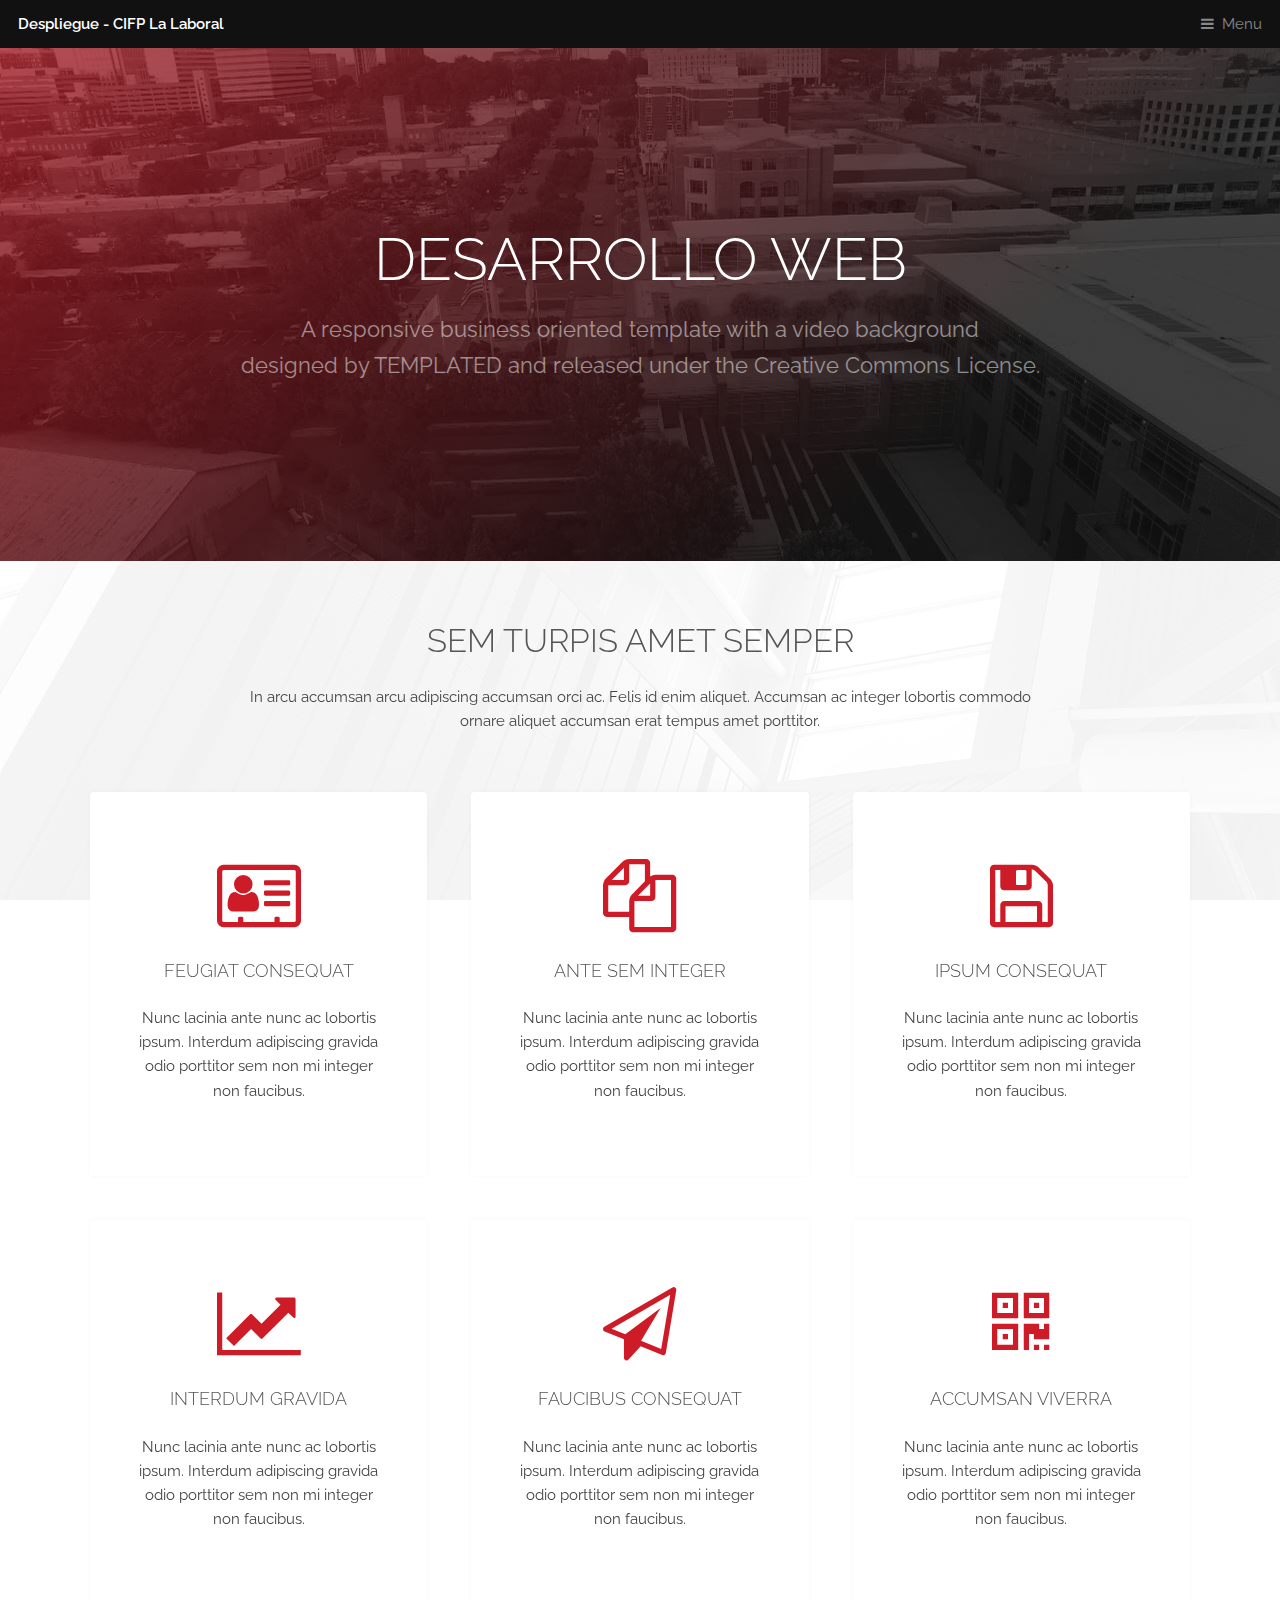
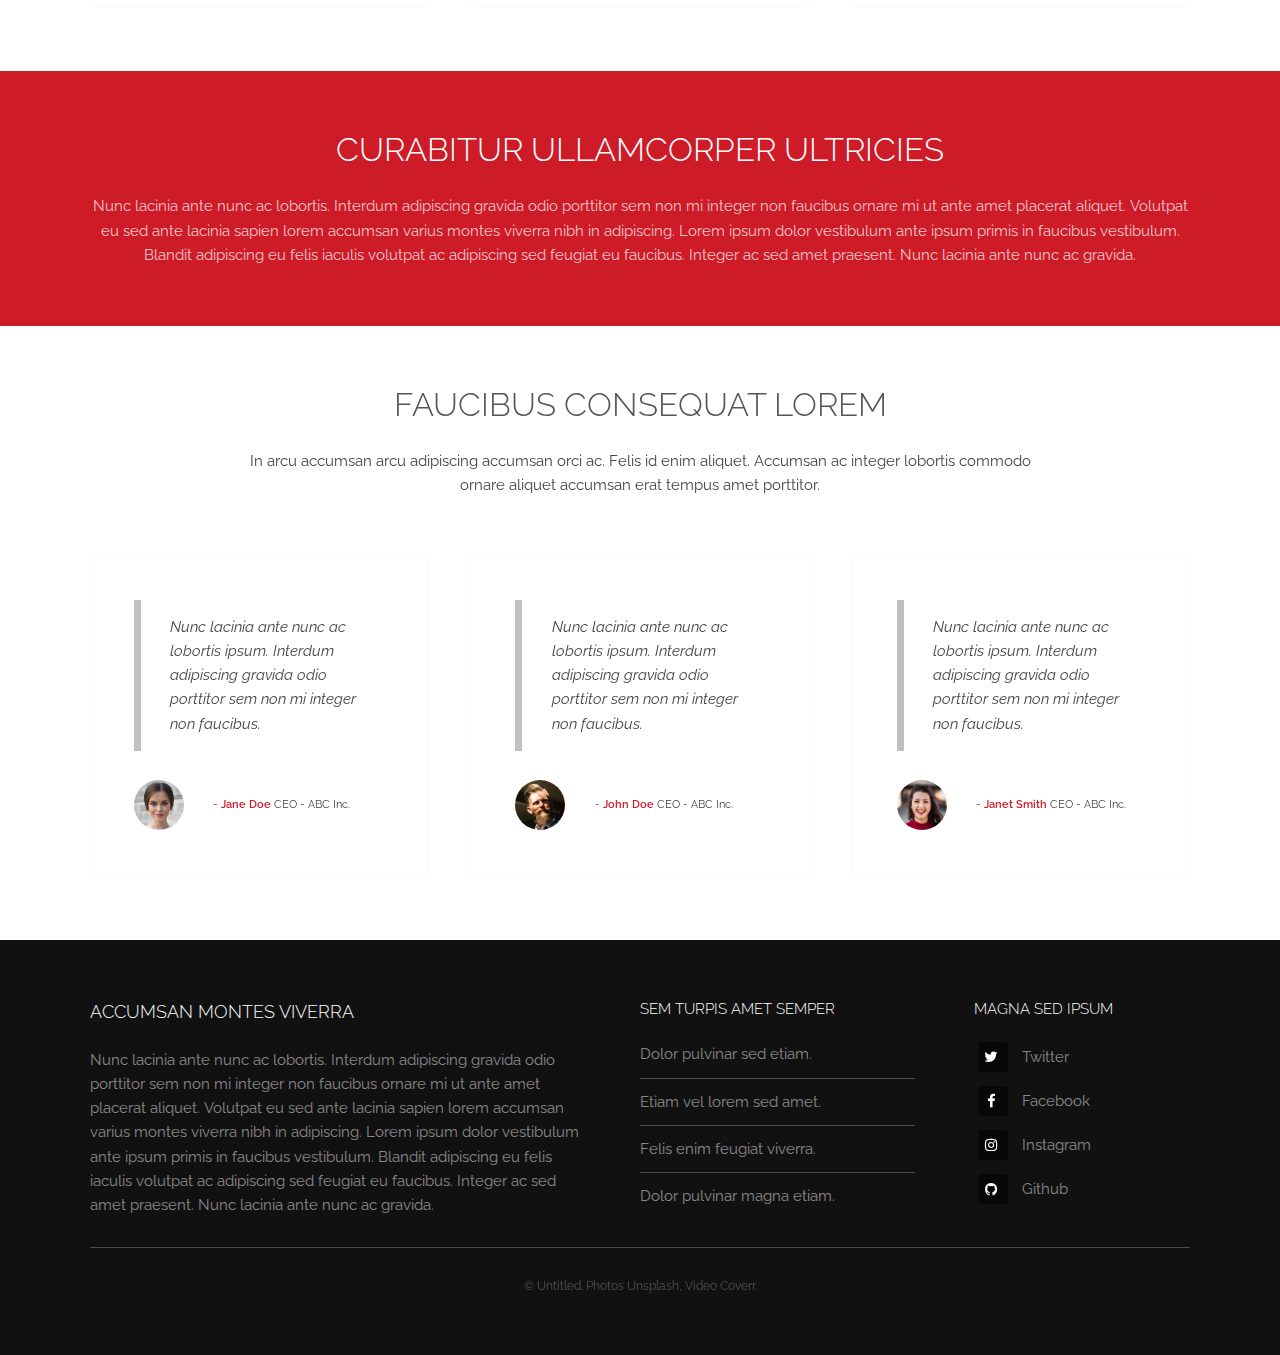
==== index.html @ 720bcf3c "Creacion del proyecto" ====
<!DOCTYPE HTML>
<!--
	Despliegue - CIFP La Laboral by TEMPLATED
	templated.co @templatedco
	Released for free under the Creative Commons Attribution 3.0 license (templated.co/license)
-->
<html>
<head>
	<title>Despliegue - CIFP La Laboral by TEMPLATED</title>
	<meta charset="utf-8" />
	<meta name="viewport" content="width=device-width, initial-scale=1, user-scalable=no" />
	<meta name="description" content="" />
	<meta name="keywords" content="" />
	<link rel="stylesheet" href="assets/css/main.css" />
</head>

<body class="is-preload">

	<!-- Header -->
	<header id="header">
		<a class="logo" href="index.html">Despliegue - CIFP La Laboral</a>
		<nav>
			<a href="#menu">Menu</a>
		</nav>
	</header>

	<!-- Nav -->
	<nav id="menu">
		<ul class="links">
			<li><a href="index.html">Home</a></li>
			<li><a href="elements.html">Elements</a></li>
			<li><a href="generic.html">Ejemplo</a></li>
		</ul>
	</nav>

	<!-- Banner -->
	<section id="banner">
		<div class="inner">
			<h1>DESARROLLO WEB</h1>
			<p>A responsive business oriented template with a video background<br />
					designed by <a href="https://templated.co/">TEMPLATED</a> and released under the Creative Commons License.</p>
		</div>
		<video autoplay loop muted playsinline src="images/banner.mp4"></video>
	</section>

	<!-- Highlights -->
	<section class="wrapper">
		<div class="inner">
			<header class="special">
				<h2>Sem turpis amet semper</h2>
				<p>In arcu accumsan arcu adipiscing accumsan orci ac. Felis id enim aliquet. Accumsan ac integer lobortis commodo ornare aliquet accumsan erat tempus amet porttitor.</p>
			</header>
			<div class="highlights">
				<section>
					<div class="content">
						<header>
							<a href="#" class="icon fa-vcard-o"><span class="label">Icon</span></a>
							<h3>Feugiat consequat</h3>
						</header>
						<p>Nunc lacinia ante nunc ac lobortis ipsum. Interdum adipiscing gravida odio porttitor sem non mi integer non faucibus.</p>
					</div>
				</section>
				<section>
					<div class="content">
						<header>
							<a href="#" class="icon fa-files-o"><span class="label">Icon</span></a>
							<h3>Ante sem integer</h3>
						</header>
						<p>Nunc lacinia ante nunc ac lobortis ipsum. Interdum adipiscing gravida odio porttitor sem non mi integer non faucibus.</p>
					</div>
				</section>
				<section>
					<div class="content">
						<header>
							<a href="#" class="icon fa-floppy-o"><span class="label">Icon</span></a>
							<h3>Ipsum consequat</h3>
						</header>
						<p>Nunc lacinia ante nunc ac lobortis ipsum. Interdum adipiscing gravida odio porttitor sem non mi integer non faucibus.</p>
					</div>
				</section>
				<section>
					<div class="content">
						<header>
							<a href="#" class="icon fa-line-chart"><span class="label">Icon</span></a>
							<h3>Interdum gravida</h3>
						</header>
						<p>Nunc lacinia ante nunc ac lobortis ipsum. Interdum adipiscing gravida odio porttitor sem non mi integer non faucibus.</p>
					</div>
				</section>
				<section>
					<div class="content">
						<header>
							<a href="#" class="icon fa-paper-plane-o"><span class="label">Icon</span></a>
							<h3>Faucibus consequat</h3>
						</header>
						<p>Nunc lacinia ante nunc ac lobortis ipsum. Interdum adipiscing gravida odio porttitor sem non mi integer non faucibus.</p>
					</div>
				</section>
				<section>
					<div class="content">
						<header>
							<a href="#" class="icon fa-qrcode"><span class="label">Icon</span></a>
							<h3>Accumsan viverra</h3>
						</header>
						<p>Nunc lacinia ante nunc ac lobortis ipsum. Interdum adipiscing gravida odio porttitor sem non mi integer non faucibus.</p>
					</div>
				</section>
			</div>
		</div>
	</section>

	<!-- CTA -->
	<section id="cta" class="wrapper">
		<div class="inner">
			<h2>Curabitur ullamcorper ultricies</h2>
			<p>Nunc lacinia ante nunc ac lobortis. Interdum adipiscing gravida odio porttitor sem non mi integer non faucibus ornare mi ut ante amet placerat aliquet. Volutpat eu sed ante lacinia sapien lorem accumsan varius montes viverra nibh in adipiscing. Lorem ipsum dolor vestibulum ante ipsum primis in faucibus vestibulum. Blandit adipiscing eu felis iaculis volutpat ac adipiscing sed feugiat eu faucibus. Integer ac sed amet praesent. Nunc lacinia ante nunc ac gravida.</p>
		</div>
	</section>

	<!-- Testimonials -->
	<section class="wrapper">
		<div class="inner">
			<header class="special">
				<h2>Faucibus consequat lorem</h2>
				<p>In arcu accumsan arcu adipiscing accumsan orci ac. Felis id enim aliquet. Accumsan ac integer lobortis commodo ornare aliquet accumsan erat tempus amet porttitor.</p>
			</header>
			<div class="testimonials">
				<section>
					<div class="content">
						<blockquote>
							<p>Nunc lacinia ante nunc ac lobortis ipsum. Interdum adipiscing gravida odio porttitor sem non mi integer non faucibus.</p>
						</blockquote>
						<div class="author">
							<div class="image">
								<img src="images/pic01.jpg" alt="" />
									</div>
								<p class="credit">- <strong>Jane Doe</strong> <span>CEO - ABC Inc.</span></p>
							</div>
						</div>
				</section>
				<section>
					<div class="content">
						<blockquote>
							<p>Nunc lacinia ante nunc ac lobortis ipsum. Interdum adipiscing gravida odio porttitor sem non mi integer non faucibus.</p>
						</blockquote>
						<div class="author">
							<div class="image">
								<img src="images/pic03.jpg" alt="" />
									</div>
								<p class="credit">- <strong>John Doe</strong> <span>CEO - ABC Inc.</span></p>
							</div>
						</div>
				</section>
				<section>
					<div class="content">
						<blockquote>
							<p>Nunc lacinia ante nunc ac lobortis ipsum. Interdum adipiscing gravida odio porttitor sem non mi integer non faucibus.</p>
						</blockquote>
						<div class="author">
							<div class="image">
								<img src="images/pic02.jpg" alt="" />
									</div>
								<p class="credit">- <strong>Janet Smith</strong> <span>CEO - ABC Inc.</span></p>
							</div>
						</div>
				</section>
			</div>
		</div>
	</section>

	<!-- Footer -->
	<footer id="footer">
				<div class="inner">
					<div class="content">
						<section>
							<h3>Accumsan montes viverra</h3>
							<p>Nunc lacinia ante nunc ac lobortis. Interdum adipiscing gravida odio porttitor sem non mi integer non faucibus ornare mi ut ante amet placerat aliquet. Volutpat eu sed ante lacinia sapien lorem accumsan varius montes viverra nibh in adipiscing. Lorem ipsum dolor vestibulum ante ipsum primis in faucibus vestibulum. Blandit adipiscing eu felis iaculis volutpat ac adipiscing sed feugiat eu faucibus. Integer ac sed amet praesent. Nunc lacinia ante nunc ac gravida.</p>
						</section>
						<section>
							<h4>Sem turpis amet semper</h4>
							<ul class="alt">
								<li><a href="#">Dolor pulvinar sed etiam.</a></li>
								<li><a href="#">Etiam vel lorem sed amet.</a></li>
								<li><a href="#">Felis enim feugiat viverra.</a></li>
								<li><a href="#">Dolor pulvinar magna etiam.</a></li>
							</ul>
						</section>
						<section>
							<h4>Magna sed ipsum</h4>
							<ul class="plain">
								<li><a href="#"><i class="icon fa-twitter">&nbsp;</i>Twitter</a></li>
								<li><a href="#"><i class="icon fa-facebook">&nbsp;</i>Facebook</a></li>
								<li><a href="#"><i class="icon fa-instagram">&nbsp;</i>Instagram</a></li>
								<li><a href="#"><i class="icon fa-github">&nbsp;</i>Github</a></li>
							</ul>
						</section>
					</div>
					<div class="copyright">
						&copy; Untitled. Photos <a href="https://unsplash.co">Unsplash</a>, Video <a href="https://coverr.co">Coverr</a>.
					</div>
				</div>
			</footer>

	<!-- Scripts -->
	<script src="assets/js/jquery.min.js"></script>
	<script src="assets/js/browser.min.js"></script>
	<script src="assets/js/breakpoints.min.js"></script>
	<script src="assets/js/util.js"></script>
	<script src="assets/js/main.js"></script>

</body>
</html>
---- assets/css/main.css ----
@import url(font-awesome.min.css);
@import url("https://fonts.googleapis.com/css?family=Raleway:200,300,400,500,600");
/*
	Industrious by TEMPLATED
	templated.co @templatedco
	Released for free under the Creative Commons Attribution 3.0 license (templated.co/license)
*/
/* Basic */
@-ms-viewport {
  width: device-width; }
body {
  -ms-overflow-style: scrollbar; }

@media screen and (max-width: 480px) {
  html, body {
    min-width: 320px; } }
html {
  box-sizing: border-box; }

*, *:before, *:after {
  box-sizing: inherit; }

body {
  background: #ffffff; }
  body.is-preload *, body.is-preload *:before, body.is-preload *:after {
    -moz-animation: none !important;
    -webkit-animation: none !important;
    -ms-animation: none !important;
    animation: none !important;
    -moz-transition: none !important;
    -webkit-transition: none !important;
    -ms-transition: none !important;
    transition: none !important; }

html, body, div, span, applet, object,
iframe, h1, h2, h3, h4, h5, h6, p, blockquote,
pre, a, abbr, acronym, address, big, cite,
code, del, dfn, em, img, ins, kbd, q, s, samp,
small, strike, strong, sub, sup, tt, var, b,
u, i, center, dl, dt, dd, ol, ul, li, fieldset,
form, label, legend, table, caption, tbody,
tfoot, thead, tr, th, td, article, aside,
canvas, details, embed, figure, figcaption,
footer, header, hgroup, menu, nav, output, ruby,
section, summary, time, mark, audio, video {
  margin: 0;
  padding: 0;
  border: 0;
  font-size: 100%;
  font: inherit;
  vertical-align: baseline; }

article, aside, details, figcaption, figure,
footer, header, hgroup, menu, nav, section {
  display: block; }

body {
  line-height: 1; }

ol, ul {
  list-style: none; }

blockquote, q {
  quotes: none; }
  blockquote:before, blockquote:after, q:before, q:after {
    content: '';
    content: none; }

table {
  border-collapse: collapse;
  border-spacing: 0; }

body {
  -webkit-text-size-adjust: none; }

mark {
  background-color: transparent;
  color: inherit; }

input::-moz-focus-inner {
  border: 0;
  padding: 0; }

input, select, textarea {
  -moz-appearance: none;
  -webkit-appearance: none;
  -ms-appearance: none;
  appearance: none; }

/* Typography */
html {
  font-size: 13pt; }
  @media screen and (max-width: 1680px) {
    html {
      font-size: 11pt; } }
  @media screen and (max-width: 980px) {
    html {
      font-size: 12pt; } }
  @media screen and (max-width: 480px) {
    html {
      font-size: 11pt; } }

body {
  background-color: #ffffff;
  color: #444444; }

body, input, select, textarea {
  font-family: "Raleway", Arial, Helvetica, sans-serif;
  font-weight: 400;
  font-size: 1rem;
  line-height: 1.65; }

a {
  -moz-transition: color 0.2s ease-in-out;
  -webkit-transition: color 0.2s ease-in-out;
  -ms-transition: color 0.2s ease-in-out;
  transition: color 0.2s ease-in-out;
  text-decoration: underline; }
  a:hover {
    text-decoration: none; }

strong, b {
  font-weight: 600; }

em, i {
  font-style: italic; }

p {
  margin: 0 0 2rem 0; }

header.special {
  text-align: center;
  margin-bottom: 4rem; }
  header.special p {
    max-width: 75%;
    margin-left: auto;
    margin-right: auto; }

h1, h2, h3, h4, h5, h6 {
  font-weight: 300;
  line-height: 1.5;
  text-transform: uppercase;
  margin: 0 0 1.5rem 0; }
  h1 a, h2 a, h3 a, h4 a, h5 a, h6 a {
    color: inherit;
    text-decoration: none; }

h1 {
  font-size: 3rem;
  line-height: 1.2; }

h2 {
  font-size: 2.25rem;
  line-height: 1.3; }

h3 {
  font-size: 1.25rem; }

h4 {
  font-size: 1rem; }

h5 {
  font-size: 0.9rem; }

h6 {
  font-size: 0.7rem; }

@media screen and (max-width: 736px) {
  h1 {
    font-size: 2.75rem;
    line-height: 1.3; }

  h2 {
    font-size: 1.75rem;
    line-height: 1.5; }

  h3 {
    font-size: 1.25rem; } }
sub {
  font-size: 0.8rem;
  position: relative;
  top: 0.5rem; }

sup {
  font-size: 0.8rem;
  position: relative;
  top: -0.5rem; }

blockquote {
  border-left: solid 0.5rem;
  font-style: italic;
  margin: 0 0 2rem 0;
  padding: 1rem 0 1rem 2rem; }

code {
  border-radius: 4px;
  border: solid 1px;
  font-family: "Courier New", monospace;
  font-size: 0.9rem;
  margin: 0 0.25rem;
  padding: 0.25rem 0.65rem; }

pre {
  -webkit-overflow-scrolling: touch;
  font-family: "Courier New", monospace;
  font-size: 0.9rem;
  margin: 0 0 2rem 0; }
  pre code {
    display: block;
    line-height: 1.75;
    padding: 1rem 1.5rem;
    overflow-x: auto; }

hr {
  border: 0;
  border-bottom: solid 1px;
  margin: 2rem 0; }
  hr.major {
    margin: 4rem 0; }

input, select, textarea {
  color: #555555; }

a {
  color: #ce1b28; }

strong, b {
  color: #555555; }

h1, h2, h3, h4, h5, h6 {
  color: #555555; }

blockquote {
  border-left-color: rgba(0, 0, 0, 0.25); }

code {
  background: rgba(0, 0, 0, 0.075);
  border-color: rgba(0, 0, 0, 0.25); }

hr {
  border-bottom-color: rgba(0, 0, 0, 0.25); }

/* Inner */
.inner {
  margin: 0 auto;
  width: 75rem;
  max-width: calc(100% - 6rem); }
  @media screen and (max-width: 480px) {
    .inner {
      max-width: calc(100% - 3rem); } }

/* Button */
input[type="submit"],
input[type="reset"],
input[type="button"],
button,
.button {
  -moz-appearance: none;
  -webkit-appearance: none;
  -ms-appearance: none;
  appearance: none;
  -moz-transition: background-color 0.2s ease-in-out, box-shadow 0.2s ease-in-out, color 0.2s ease-in-out;
  -webkit-transition: background-color 0.2s ease-in-out, box-shadow 0.2s ease-in-out, color 0.2s ease-in-out;
  -ms-transition: background-color 0.2s ease-in-out, box-shadow 0.2s ease-in-out, color 0.2s ease-in-out;
  transition: background-color 0.2s ease-in-out, box-shadow 0.2s ease-in-out, color 0.2s ease-in-out;
  border: 0;
  border-radius: 4px;
  cursor: pointer;
  display: inline-block;
  font-weight: 600;
  height: 3.25rem;
  line-height: 3.25rem;
  padding: 0 1.75rem;
  text-align: center;
  text-decoration: none;
  white-space: nowrap; }
  input[type="submit"].small,
  input[type="reset"].small,
  input[type="button"].small,
  button.small,
  .button.small {
    font-size: 0.8rem;
    height: 2.4375rem;
    line-height: 2.4375rem;
    padding: 0 1.25rem; }
  input[type="submit"].large,
  input[type="reset"].large,
  input[type="button"].large,
  button.large,
  .button.large {
    font-size: 1.35rem;
    height: 4.0625rem;
    line-height: 4.0625rem;
    padding: 0 2rem; }
  input[type="submit"].wide,
  input[type="reset"].wide,
  input[type="button"].wide,
  button.wide,
  .button.wide {
    min-width: 13rem; }
  input[type="submit"].icon:before,
  input[type="reset"].icon:before,
  input[type="button"].icon:before,
  button.icon:before,
  .button.icon:before {
    margin-right: 0.5rem; }
  input[type="submit"].fit,
  input[type="reset"].fit,
  input[type="button"].fit,
  button.fit,
  .button.fit {
    width: 100%; }
  input[type="submit"].disabled, input[type="submit"]:disabled,
  input[type="reset"].disabled,
  input[type="reset"]:disabled,
  input[type="button"].disabled,
  input[type="button"]:disabled,
  button.disabled,
  button:disabled,
  .button.disabled,
  .button:disabled {
    pointer-events: none;
    opacity: 0.25; }

input[type="submit"],
input[type="reset"],
input[type="button"],
button,
.button {
  background-color: transparent;
  box-shadow: inset 0 0 0 1px #555555;
  color: #555555 !important; }
  input[type="submit"]:hover,
  input[type="reset"]:hover,
  input[type="button"]:hover,
  button:hover,
  .button:hover {
    box-shadow: inset 0 0 0 1px #ce1b28;
    color: #ce1b28 !important; }
    input[type="submit"]:hover:active,
    input[type="reset"]:hover:active,
    input[type="button"]:hover:active,
    button:hover:active,
    .button:hover:active {
      background-color: rgba(206, 27, 40, 0.25); }
  input[type="submit"].primary,
  input[type="reset"].primary,
  input[type="button"].primary,
  button.primary,
  .button.primary {
    box-shadow: none;
    background-color: #ce1b28;
    color: #ffffff !important; }
    input[type="submit"].primary:hover,
    input[type="reset"].primary:hover,
    input[type="button"].primary:hover,
    button.primary:hover,
    .button.primary:hover {
      background-color: #e2212f;
      box-shadow: none; }
      input[type="submit"].primary:hover:active,
      input[type="reset"].primary:hover:active,
      input[type="button"].primary:hover:active,
      button.primary:hover:active,
      .button.primary:hover:active {
        background-color: #b71824; }

/* Form */
form {
  margin: 0 0 2rem 0; }

input[type="text"],
input[type="password"],
input[type="email"],
input[type="tel"],
input[type="search"],
input[type="url"],
select,
textarea {
  -moz-appearance: none;
  -webkit-appearance: none;
  -ms-appearance: none;
  appearance: none;
  border-radius: 4px;
  border: none;
  border: solid 1px;
  color: inherit;
  display: block;
  outline: 0;
  padding: 0 1rem;
  text-decoration: none;
  width: 100%; }
  input[type="text"]:invalid,
  input[type="password"]:invalid,
  input[type="email"]:invalid,
  input[type="tel"]:invalid,
  input[type="search"]:invalid,
  input[type="url"]:invalid,
  select:invalid,
  textarea:invalid {
    box-shadow: none; }

label {
  display: block;
  font-size: 1rem;
  font-weight: 600;
  margin: 0 0 1rem 0; }

input[type="text"],
input[type="password"],
input[type="email"],
input[type="tel"],
input[type="search"],
input[type="url"] {
  height: 3.25rem; }

select {
  background-size: 1.25rem;
  background-repeat: no-repeat;
  background-position: calc(100% - 1rem) center;
  height: 3.25rem;
  padding-right: 3.25rem;
  text-overflow: ellipsis; }
  select:focus::-ms-value {
    background-color: transparent; }
  select::-ms-expand {
    display: none; }

textarea {
  padding: 0.75rem 1rem; }

input[type="checkbox"],
input[type="radio"] {
  -moz-appearance: none;
  -webkit-appearance: none;
  -ms-appearance: none;
  appearance: none;
  display: block;
  float: left;
  margin-right: -2rem;
  opacity: 0;
  width: 1rem;
  z-index: -1; }
  input[type="checkbox"] + label,
  input[type="radio"] + label {
    text-decoration: none;
    cursor: pointer;
    display: inline-block;
    font-size: 1rem;
    font-weight: 400;
    padding-left: 2.825rem;
    padding-right: 0.875rem;
    position: relative; }
    input[type="checkbox"] + label:before,
    input[type="radio"] + label:before {
      -moz-osx-font-smoothing: grayscale;
      -webkit-font-smoothing: antialiased;
      font-family: FontAwesome;
      font-style: normal;
      font-weight: normal;
      text-transform: none !important; }
    input[type="checkbox"] + label:before,
    input[type="radio"] + label:before {
      border-radius: 4px;
      border: solid 1px;
      content: '';
      display: inline-block;
      height: 1.95rem;
      left: 0;
      line-height: 1.86875rem;
      position: absolute;
      text-align: center;
      top: -0.1625rem;
      width: 1.95rem; }
  input[type="checkbox"]:checked + label:before,
  input[type="radio"]:checked + label:before {
    content: '\f00c'; }

input[type="checkbox"] + label:before {
  border-radius: 4px; }

input[type="radio"] + label:before {
  border-radius: 100%; }

::-webkit-input-placeholder {
  opacity: 1.0; }

:-moz-placeholder {
  opacity: 1.0; }

::-moz-placeholder {
  opacity: 1.0; }

:-ms-input-placeholder {
  opacity: 1.0; }

label {
  color: #555555; }

input[type="text"],
input[type="password"],
input[type="email"],
input[type="tel"],
input[type="search"],
input[type="url"],
select,
textarea {
  background-color: rgba(0, 0, 0, 0.075);
  border-color: rgba(0, 0, 0, 0.25); }
  input[type="text"]:focus,
  input[type="password"]:focus,
  input[type="email"]:focus,
  input[type="tel"]:focus,
  input[type="search"]:focus,
  input[type="url"]:focus,
  select:focus,
  textarea:focus {
    border-color: #ce1b28;
    box-shadow: 0 0 0 1px #ce1b28; }

select {
  background-image: url("data:image/svg+xml;charset=utf8,%3Csvg xmlns='http://www.w3.org/2000/svg' width='40' height='40' preserveAspectRatio='none' viewBox='0 0 40 40'%3E%3Cpath d='M9.4,12.3l10.4,10.4l10.4-10.4c0.2-0.2,0.5-0.4,0.9-0.4c0.3,0,0.6,0.1,0.9,0.4l3.3,3.3c0.2,0.2,0.4,0.5,0.4,0.9 c0,0.4-0.1,0.6-0.4,0.9L20.7,31.9c-0.2,0.2-0.5,0.4-0.9,0.4c-0.3,0-0.6-0.1-0.9-0.4L4.3,17.3c-0.2-0.2-0.4-0.5-0.4-0.9 c0-0.4,0.1-0.6,0.4-0.9l3.3-3.3c0.2-0.2,0.5-0.4,0.9-0.4S9.1,12.1,9.4,12.3z' fill='rgba(0, 0, 0, 0.25)' /%3E%3C/svg%3E"); }
  select option {
    color: #444444;
    background-color: #ffffff; }

input[type="checkbox"] + label,
input[type="radio"] + label {
  color: #444444; }
  input[type="checkbox"] + label:before,
  input[type="radio"] + label:before {
    background: rgba(0, 0, 0, 0.075);
    border-color: rgba(0, 0, 0, 0.25); }
input[type="checkbox"]:checked + label:before,
input[type="radio"]:checked + label:before {
  background-color: #ce1b28;
  border-color: #ce1b28;
  color: #ffffff; }
input[type="checkbox"]:focus + label:before,
input[type="radio"]:focus + label:before {
  border-color: #ce1b28;
  box-shadow: 0 0 0 1px #ce1b28; }

::-webkit-input-placeholder {
  color: #bbbbbb !important; }

:-moz-placeholder {
  color: #bbbbbb !important; }

::-moz-placeholder {
  color: #bbbbbb !important; }

:-ms-input-placeholder {
  color: #bbbbbb !important; }

/* List */
ol {
  list-style: decimal;
  margin: 0 0 2rem 0;
  padding-left: 1.25rem; }
  ol li {
    padding-left: 0.25rem; }

ul {
  list-style: disc;
  margin: 0 0 2rem 0;
  padding-left: 1rem; }
  ul li {
    padding-left: 0.325rem; }
  ul.plain {
    list-style: none;
    padding-left: 0; }
    ul.plain li {
      margin-bottom: 1rem; }
      ul.plain li .icon {
        border-radius: 4px;
        color: #ffffff;
        display: inline-block;
        margin-right: 1rem;
        text-align: center;
        width: 2rem;
        height: 2rem;
        line-height: 2rem;
        background: rgba(0, 0, 0, 0.5); }
  ul.alt {
    list-style: none;
    padding-left: 0; }
    ul.alt li {
      border-top: solid 1px;
      padding: 0.75rem 0; }
      ul.alt li:first-child {
        border-top: 0;
        padding-top: 0; }
      ul.alt li:last-child {
        padding-bottom: 0; }

dl {
  margin: 0 0 2rem 0; }
  dl dt {
    display: block;
    font-weight: 600;
    margin: 0 0 1rem 0; }
  dl dd {
    margin-left: 1.5rem; }

ul.alt li {
  border-top-color: rgba(0, 0, 0, 0.25); }

/* Table */
.table-wrapper {
  -webkit-overflow-scrolling: touch;
  overflow-x: auto; }

table {
  margin: 0 0 2rem 0;
  width: 100%; }
  table tbody tr {
    border: solid 1px;
    border-left: 0;
    border-right: 0; }
  table td {
    padding: 0.75rem 0.75rem; }
  table th {
    font-size: 0.9rem;
    font-weight: 600;
    padding: 0 0.75rem 0.75rem 0.75rem;
    text-align: left; }
  table thead {
    border-bottom: solid 2px; }
  table tfoot {
    border-top: solid 2px; }
  table.alt {
    border-collapse: separate; }
    table.alt tbody tr td {
      border: solid 1px;
      border-left-width: 0;
      border-top-width: 0; }
      table.alt tbody tr td:first-child {
        border-left-width: 1px; }
    table.alt tbody tr:first-child td {
      border-top-width: 1px; }
    table.alt thead {
      border-bottom: 0; }
    table.alt tfoot {
      border-top: 0; }

table tbody tr {
  border-color: rgba(0, 0, 0, 0.25); }
  table tbody tr:nth-child(2n + 1) {
    background-color: rgba(0, 0, 0, 0.075); }
table th {
  color: #555555; }
table thead {
  border-bottom-color: rgba(0, 0, 0, 0.25); }
table tfoot {
  border-top-color: rgba(0, 0, 0, 0.25); }
table.alt tbody tr td {
  border-color: rgba(0, 0, 0, 0.25); }

/* Highlights */
.highlights {
  width: 100%;
  margin: 2.5rem 0;
  display: -moz-flex;
  display: -webkit-flex;
  display: -ms-flex;
  display: flex;
  -moz-flex-wrap: wrap;
  -webkit-flex-wrap: wrap;
  -ms-flex-wrap: wrap;
  flex-wrap: wrap;
  -moz-align-items: -moz-stretch;
  -webkit-align-items: -webkit-stretch;
  -ms-align-items: -ms-stretch;
  align-items: stretch; }
  .highlights > * {
    -moz-flex-shrink: 1;
    -webkit-flex-shrink: 1;
    -ms-flex-shrink: 1;
    flex-shrink: 1;
    -moz-flex-grow: 0;
    -webkit-flex-grow: 0;
    -ms-flex-grow: 0;
    flex-grow: 0; }
  .highlights > * {
    width: 33.3333333333%; }
  .highlights > * {
    padding: 1.5rem;
    width: calc(33.3333333333% + 1rem); }
  .highlights > :nth-child(-n + 3) {
    padding-top: 0; }
  .highlights > :nth-last-child(-n + 3) {
    padding-bottom: 0; }
  .highlights > :nth-child(3n + 1) {
    padding-left: 0; }
  .highlights > :nth-child(3n) {
    padding-right: 0; }
  .highlights > :nth-child(3n + 1),
  .highlights > :nth-child(3n) {
    width: calc(33.3333333333% + -0.5rem); }
  .highlights .content {
    border-radius: 4px;
    height: 100%;
    padding: 3rem;
    text-align: center; }
    .highlights .content .icon {
      font-size: 5rem; }
  .highlights > div > :last-child {
    margin-bottom: 0; }
  @media screen and (max-width: 980px) {
    .highlights > * {
      width: 50%; }
    .highlights > * {
      padding: 1rem;
      width: calc(33.3333333333% + 0.6666666667rem); }
    .highlights > :nth-child(-n + 3) {
      padding-top: 1rem; }
    .highlights > :nth-last-child(-n + 3) {
      padding-bottom: 1rem; }
    .highlights > :nth-child(3n + 1) {
      padding-left: 1rem; }
    .highlights > :nth-child(3n) {
      padding-right: 1rem; }
    .highlights > :nth-child(3n + 1),
    .highlights > :nth-child(3n) {
      padding: 1rem;
      width: calc(50% + 1rem); }
    .highlights > * {
      padding: 1rem;
      width: calc(50% + 1rem); }
    .highlights > :nth-child(-n + 2) {
      padding-top: 0; }
    .highlights > :nth-last-child(-n + 2) {
      padding-bottom: 0; }
    .highlights > :nth-child(2n + 1) {
      padding-left: 0; }
    .highlights > :nth-child(2n) {
      padding-right: 0; }
    .highlights > :nth-child(2n + 1),
    .highlights > :nth-child(2n) {
      width: calc(50% + 0rem); }
    .highlights .content {
      padding: 2rem; } }
  @media screen and (max-width: 736px) {
    .highlights > * {
      width: 100%; }
    .highlights > * {
      padding: 1rem;
      width: calc(33.3333333333% + 0.6666666667rem); }
    .highlights > :nth-child(-n + 3) {
      padding-top: 1rem; }
    .highlights > :nth-last-child(-n + 3) {
      padding-bottom: 1rem; }
    .highlights > :nth-child(3n + 1) {
      padding-left: 1rem; }
    .highlights > :nth-child(3n) {
      padding-right: 1rem; }
    .highlights > :nth-child(3n + 1),
    .highlights > :nth-child(3n) {
      padding: 1rem;
      width: calc(100% + 2rem); }
    .highlights > * {
      padding: 1rem;
      width: calc(50% + 1rem); }
    .highlights > :nth-child(-n + 2) {
      padding-top: 1rem; }
    .highlights > :nth-last-child(-n + 2) {
      padding-bottom: 1rem; }
    .highlights > :nth-child(2n + 1) {
      padding-left: 1rem; }
    .highlights > :nth-child(2n) {
      padding-right: 1rem; }
    .highlights > :nth-child(2n + 1),
    .highlights > :nth-child(2n) {
      padding: 1rem;
      width: calc(100% + 2rem); }
    .highlights > * {
      padding: 1rem;
      width: calc(100% + 2rem); }
    .highlights > :nth-child(-n + 1) {
      padding-top: 0; }
    .highlights > :nth-last-child(-n + 1) {
      padding-bottom: 0; }
    .highlights > :nth-child(1n + 1) {
      padding-left: 0; }
    .highlights > :nth-child(1n) {
      padding-right: 0; }
    .highlights > :nth-child(1n + 1),
    .highlights > :nth-child(1n) {
      width: calc(100% + 1rem); } }

.highlights .content {
  background: #ffffff;
  box-shadow: 0px 0px 4px 1px rgba(0, 0, 0, 0.025); }

/* Testimonials */
.testimonials {
  margin: 2.5rem 0;
  width: 100%;
  display: -moz-flex;
  display: -webkit-flex;
  display: -ms-flex;
  display: flex;
  -moz-flex-wrap: wrap;
  -webkit-flex-wrap: wrap;
  -ms-flex-wrap: wrap;
  flex-wrap: wrap;
  -moz-align-items: -moz-stretch;
  -webkit-align-items: -webkit-stretch;
  -ms-align-items: -ms-stretch;
  align-items: stretch; }
  .testimonials > * {
    -moz-flex-shrink: 1;
    -webkit-flex-shrink: 1;
    -ms-flex-shrink: 1;
    flex-shrink: 1;
    -moz-flex-grow: 0;
    -webkit-flex-grow: 0;
    -ms-flex-grow: 0;
    flex-grow: 0; }
  .testimonials > * {
    width: 33.3333333333%; }
  .testimonials > * {
    padding: 1.5rem;
    width: calc(33.3333333333% + 1rem); }
  .testimonials > :nth-child(-n + 3) {
    padding-top: 0; }
  .testimonials > :nth-last-child(-n + 3) {
    padding-bottom: 0; }
  .testimonials > :nth-child(3n + 1) {
    padding-left: 0; }
  .testimonials > :nth-child(3n) {
    padding-right: 0; }
  .testimonials > :nth-child(3n + 1),
  .testimonials > :nth-child(3n) {
    width: calc(33.3333333333% + -0.5rem); }
  .testimonials .content {
    border-radius: 4px;
    height: 100%;
    padding: 3rem; }
    .testimonials .content .author {
      display: -moz-flex;
      display: -webkit-flex;
      display: -ms-flex;
      display: flex;
      -moz-align-items: center;
      -webkit-align-items: center;
      -ms-align-items: center;
      align-items: center; }
      .testimonials .content .author blockquote {
        margin: 0; }
      .testimonials .content .author .image {
        margin-right: 2rem;
        width: 20%; }
        .testimonials .content .author .image img {
          border-radius: 100%;
          max-width: 100%; }
    .testimonials .content .credit {
      font-size: 0.75rem; }
    .testimonials .content p:last-child {
      margin: 0; }
  .testimonials > div > :last-child {
    margin-bottom: 0; }
  @media screen and (max-width: 980px) {
    .testimonials > * {
      width: 50%; }
    .testimonials > * {
      padding: 1rem;
      width: calc(33.3333333333% + 0.6666666667rem); }
    .testimonials > :nth-child(-n + 3) {
      padding-top: 1rem; }
    .testimonials > :nth-last-child(-n + 3) {
      padding-bottom: 1rem; }
    .testimonials > :nth-child(3n + 1) {
      padding-left: 1rem; }
    .testimonials > :nth-child(3n) {
      padding-right: 1rem; }
    .testimonials > :nth-child(3n + 1),
    .testimonials > :nth-child(3n) {
      padding: 1rem;
      width: calc(50% + 1rem); }
    .testimonials > * {
      padding: 1rem;
      width: calc(50% + 1rem); }
    .testimonials > :nth-child(-n + 2) {
      padding-top: 0; }
    .testimonials > :nth-last-child(-n + 2) {
      padding-bottom: 0; }
    .testimonials > :nth-child(2n + 1) {
      padding-left: 0; }
    .testimonials > :nth-child(2n) {
      padding-right: 0; }
    .testimonials > :nth-child(2n + 1),
    .testimonials > :nth-child(2n) {
      width: calc(50% + 0rem); }
    .testimonials .content {
      padding: 2rem; } }
  @media screen and (max-width: 736px) {
    .testimonials > * {
      width: 100%; }
    .testimonials > * {
      padding: 1rem;
      width: calc(33.3333333333% + 0.6666666667rem); }
    .testimonials > :nth-child(-n + 3) {
      padding-top: 1rem; }
    .testimonials > :nth-last-child(-n + 3) {
      padding-bottom: 1rem; }
    .testimonials > :nth-child(3n + 1) {
      padding-left: 1rem; }
    .testimonials > :nth-child(3n) {
      padding-right: 1rem; }
    .testimonials > :nth-child(3n + 1),
    .testimonials > :nth-child(3n) {
      padding: 1rem;
      width: calc(100% + 2rem); }
    .testimonials > * {
      padding: 1rem;
      width: calc(50% + 1rem); }
    .testimonials > :nth-child(-n + 2) {
      padding-top: 1rem; }
    .testimonials > :nth-last-child(-n + 2) {
      padding-bottom: 1rem; }
    .testimonials > :nth-child(2n + 1) {
      padding-left: 1rem; }
    .testimonials > :nth-child(2n) {
      padding-right: 1rem; }
    .testimonials > :nth-child(2n + 1),
    .testimonials > :nth-child(2n) {
      padding: 1rem;
      width: calc(100% + 2rem); }
    .testimonials > * {
      padding: 1rem;
      width: calc(100% + 2rem); }
    .testimonials > :nth-child(-n + 1) {
      padding-top: 0; }
    .testimonials > :nth-last-child(-n + 1) {
      padding-bottom: 0; }
    .testimonials > :nth-child(1n + 1) {
      padding-left: 0; }
    .testimonials > :nth-child(1n) {
      padding-right: 0; }
    .testimonials > :nth-child(1n + 1),
    .testimonials > :nth-child(1n) {
      width: calc(100% + 1rem); } }

.testimonials .content {
  background: #ffffff;
  box-shadow: 0px 0px 4px 1px rgba(0, 0, 0, 0.025); }
  .testimonials .content .credit strong {
    color: #ce1b28; }

/* Actions */
ul.actions {
  display: -moz-flex;
  display: -webkit-flex;
  display: -ms-flex;
  display: flex;
  cursor: default;
  list-style: none;
  margin-left: -1rem;
  padding-left: 0; }
  ul.actions li {
    padding: 0 0 0 1rem;
    vertical-align: middle; }
  ul.actions.special {
    -moz-justify-content: center;
    -webkit-justify-content: center;
    -ms-justify-content: center;
    justify-content: center;
    width: calc(100% + 1rem); }
  ul.actions.stacked {
    -moz-flex-direction: column;
    -webkit-flex-direction: column;
    -ms-flex-direction: column;
    flex-direction: column;
    margin-left: 0; }
    ul.actions.stacked li {
      padding: 1.3rem 0 0 0; }
      ul.actions.stacked li:first-child {
        padding-top: 0; }
  ul.actions.fit {
    width: calc(100% + 1rem); }
    ul.actions.fit li {
      -moz-flex-grow: 1;
      -webkit-flex-grow: 1;
      -ms-flex-grow: 1;
      flex-grow: 1;
      -moz-flex-shrink: 1;
      -webkit-flex-shrink: 1;
      -ms-flex-shrink: 1;
      flex-shrink: 1;
      width: 100%; }
      ul.actions.fit li > * {
        width: 100%; }
    ul.actions.fit.stacked {
      width: 100%; }
  @media screen and (max-width: 480px) {
    ul.actions:not(.fixed) {
      -moz-flex-direction: column;
      -webkit-flex-direction: column;
      -ms-flex-direction: column;
      flex-direction: column;
      margin-left: 0;
      width: 100% !important; }
      ul.actions:not(.fixed) li {
        -moz-flex-grow: 1;
        -webkit-flex-grow: 1;
        -ms-flex-grow: 1;
        flex-grow: 1;
        -moz-flex-shrink: 1;
        -webkit-flex-shrink: 1;
        -ms-flex-shrink: 1;
        flex-shrink: 1;
        padding: 1rem 0 0 0;
        text-align: center;
        width: 100%; }
        ul.actions:not(.fixed) li > * {
          width: 100%; }
        ul.actions:not(.fixed) li:first-child {
          padding-top: 0; }
        ul.actions:not(.fixed) li input[type="submit"],
        ul.actions:not(.fixed) li input[type="reset"],
        ul.actions:not(.fixed) li input[type="button"],
        ul.actions:not(.fixed) li button,
        ul.actions:not(.fixed) li .button {
          width: 100%; }
          ul.actions:not(.fixed) li input[type="submit"].icon:before,
          ul.actions:not(.fixed) li input[type="reset"].icon:before,
          ul.actions:not(.fixed) li input[type="button"].icon:before,
          ul.actions:not(.fixed) li button.icon:before,
          ul.actions:not(.fixed) li .button.icon:before {
            margin-left: -0.5rem; } }

/* Grid */
.row {
  display: flex;
  flex-wrap: wrap;
  box-sizing: border-box; }
  .row > * {
    box-sizing: border-box; }
  .row.gtr-uniform > * > :last-child {
    margin-bottom: 0; }

.row > .imp {
  order: -1; }
.row > .col-1 {
  width: 8.3333333333%; }
.row > .off-1 {
  margin-left: 8.3333333333%; }
.row > .col-2 {
  width: 16.6666666667%; }
.row > .off-2 {
  margin-left: 16.6666666667%; }
.row > .col-3 {
  width: 25%; }
.row > .off-3 {
  margin-left: 25%; }
.row > .col-4 {
  width: 33.3333333333%; }
.row > .off-4 {
  margin-left: 33.3333333333%; }
.row > .col-5 {
  width: 41.6666666667%; }
.row > .off-5 {
  margin-left: 41.6666666667%; }
.row > .col-6 {
  width: 50%; }
.row > .off-6 {
  margin-left: 50%; }
.row > .col-7 {
  width: 58.3333333333%; }
.row > .off-7 {
  margin-left: 58.3333333333%; }
.row > .col-8 {
  width: 66.6666666667%; }
.row > .off-8 {
  margin-left: 66.6666666667%; }
.row > .col-9 {
  width: 75%; }
.row > .off-9 {
  margin-left: 75%; }
.row > .col-10 {
  width: 83.3333333333%; }
.row > .off-10 {
  margin-left: 83.3333333333%; }
.row > .col-11 {
  width: 91.6666666667%; }
.row > .off-11 {
  margin-left: 91.6666666667%; }
.row > .col-12 {
  width: 100%; }
.row > .off-12 {
  margin-left: 100%; }
.row.gtr-0 {
  margin-top: 0;
  margin-left: 0rem; }
  .row.gtr-0 > * {
    padding: 0 0 0 0rem; }
  .row.gtr-0.gtr-uniform {
    margin-top: 0rem; }
    .row.gtr-0.gtr-uniform > * {
      padding-top: 0rem; }
.row.gtr-25 {
  margin-top: 0;
  margin-left: -0.75rem; }
  .row.gtr-25 > * {
    padding: 0 0 0 0.75rem; }
  .row.gtr-25.gtr-uniform {
    margin-top: -0.75rem; }
    .row.gtr-25.gtr-uniform > * {
      padding-top: 0.75rem; }
.row.gtr-50 {
  margin-top: 0;
  margin-left: -1.5rem; }
  .row.gtr-50 > * {
    padding: 0 0 0 1.5rem; }
  .row.gtr-50.gtr-uniform {
    margin-top: -1.5rem; }
    .row.gtr-50.gtr-uniform > * {
      padding-top: 1.5rem; }
.row {
  margin-top: 0;
  margin-left: -3rem; }
  .row > * {
    padding: 0 0 0 3rem; }
  .row.gtr-uniform {
    margin-top: -3rem; }
    .row.gtr-uniform > * {
      padding-top: 3rem; }
.row.gtr-150 {
  margin-top: 0;
  margin-left: -4.5rem; }
  .row.gtr-150 > * {
    padding: 0 0 0 4.5rem; }
  .row.gtr-150.gtr-uniform {
    margin-top: -4.5rem; }
    .row.gtr-150.gtr-uniform > * {
      padding-top: 4.5rem; }
.row.gtr-200 {
  margin-top: 0;
  margin-left: -6rem; }
  .row.gtr-200 > * {
    padding: 0 0 0 6rem; }
  .row.gtr-200.gtr-uniform {
    margin-top: -6rem; }
    .row.gtr-200.gtr-uniform > * {
      padding-top: 6rem; }

@media screen and (max-width: 1680px) {
  .row {
    display: flex;
    flex-wrap: wrap;
    box-sizing: border-box; }
    .row > * {
      box-sizing: border-box; }
    .row.gtr-uniform > * > :last-child {
      margin-bottom: 0; }

  .row > .imp-xlarge {
    order: -1; }
  .row > .col-1-xlarge {
    width: 8.3333333333%; }
  .row > .off-1-xlarge {
    margin-left: 8.3333333333%; }
  .row > .col-2-xlarge {
    width: 16.6666666667%; }
  .row > .off-2-xlarge {
    margin-left: 16.6666666667%; }
  .row > .col-3-xlarge {
    width: 25%; }
  .row > .off-3-xlarge {
    margin-left: 25%; }
  .row > .col-4-xlarge {
    width: 33.3333333333%; }
  .row > .off-4-xlarge {
    margin-left: 33.3333333333%; }
  .row > .col-5-xlarge {
    width: 41.6666666667%; }
  .row > .off-5-xlarge {
    margin-left: 41.6666666667%; }
  .row > .col-6-xlarge {
    width: 50%; }
  .row > .off-6-xlarge {
    margin-left: 50%; }
  .row > .col-7-xlarge {
    width: 58.3333333333%; }
  .row > .off-7-xlarge {
    margin-left: 58.3333333333%; }
  .row > .col-8-xlarge {
    width: 66.6666666667%; }
  .row > .off-8-xlarge {
    margin-left: 66.6666666667%; }
  .row > .col-9-xlarge {
    width: 75%; }
  .row > .off-9-xlarge {
    margin-left: 75%; }
  .row > .col-10-xlarge {
    width: 83.3333333333%; }
  .row > .off-10-xlarge {
    margin-left: 83.3333333333%; }
  .row > .col-11-xlarge {
    width: 91.6666666667%; }
  .row > .off-11-xlarge {
    margin-left: 91.6666666667%; }
  .row > .col-12-xlarge {
    width: 100%; }
  .row > .off-12-xlarge {
    margin-left: 100%; }
  .row.gtr-0 {
    margin-top: 0;
    margin-left: 0rem; }
    .row.gtr-0 > * {
      padding: 0 0 0 0rem; }
    .row.gtr-0.gtr-uniform {
      margin-top: 0rem; }
      .row.gtr-0.gtr-uniform > * {
        padding-top: 0rem; }
  .row.gtr-25 {
    margin-top: 0;
    margin-left: -0.75rem; }
    .row.gtr-25 > * {
      padding: 0 0 0 0.75rem; }
    .row.gtr-25.gtr-uniform {
      margin-top: -0.75rem; }
      .row.gtr-25.gtr-uniform > * {
        padding-top: 0.75rem; }
  .row.gtr-50 {
    margin-top: 0;
    margin-left: -1.5rem; }
    .row.gtr-50 > * {
      padding: 0 0 0 1.5rem; }
    .row.gtr-50.gtr-uniform {
      margin-top: -1.5rem; }
      .row.gtr-50.gtr-uniform > * {
        padding-top: 1.5rem; }
  .row {
    margin-top: 0;
    margin-left: -3rem; }
    .row > * {
      padding: 0 0 0 3rem; }
    .row.gtr-uniform {
      margin-top: -3rem; }
      .row.gtr-uniform > * {
        padding-top: 3rem; }
  .row.gtr-150 {
    margin-top: 0;
    margin-left: -4.5rem; }
    .row.gtr-150 > * {
      padding: 0 0 0 4.5rem; }
    .row.gtr-150.gtr-uniform {
      margin-top: -4.5rem; }
      .row.gtr-150.gtr-uniform > * {
        padding-top: 4.5rem; }
  .row.gtr-200 {
    margin-top: 0;
    margin-left: -6rem; }
    .row.gtr-200 > * {
      padding: 0 0 0 6rem; }
    .row.gtr-200.gtr-uniform {
      margin-top: -6rem; }
      .row.gtr-200.gtr-uniform > * {
        padding-top: 6rem; } }
@media screen and (max-width: 1280px) {
  .row {
    display: flex;
    flex-wrap: wrap;
    box-sizing: border-box; }
    .row > * {
      box-sizing: border-box; }
    .row.gtr-uniform > * > :last-child {
      margin-bottom: 0; }

  .row > .imp-large {
    order: -1; }
  .row > .col-1-large {
    width: 8.3333333333%; }
  .row > .off-1-large {
    margin-left: 8.3333333333%; }
  .row > .col-2-large {
    width: 16.6666666667%; }
  .row > .off-2-large {
    margin-left: 16.6666666667%; }
  .row > .col-3-large {
    width: 25%; }
  .row > .off-3-large {
    margin-left: 25%; }
  .row > .col-4-large {
    width: 33.3333333333%; }
  .row > .off-4-large {
    margin-left: 33.3333333333%; }
  .row > .col-5-large {
    width: 41.6666666667%; }
  .row > .off-5-large {
    margin-left: 41.6666666667%; }
  .row > .col-6-large {
    width: 50%; }
  .row > .off-6-large {
    margin-left: 50%; }
  .row > .col-7-large {
    width: 58.3333333333%; }
  .row > .off-7-large {
    margin-left: 58.3333333333%; }
  .row > .col-8-large {
    width: 66.6666666667%; }
  .row > .off-8-large {
    margin-left: 66.6666666667%; }
  .row > .col-9-large {
    width: 75%; }
  .row > .off-9-large {
    margin-left: 75%; }
  .row > .col-10-large {
    width: 83.3333333333%; }
  .row > .off-10-large {
    margin-left: 83.3333333333%; }
  .row > .col-11-large {
    width: 91.6666666667%; }
  .row > .off-11-large {
    margin-left: 91.6666666667%; }
  .row > .col-12-large {
    width: 100%; }
  .row > .off-12-large {
    margin-left: 100%; }
  .row.gtr-0 {
    margin-top: 0;
    margin-left: 0rem; }
    .row.gtr-0 > * {
      padding: 0 0 0 0rem; }
    .row.gtr-0.gtr-uniform {
      margin-top: 0rem; }
      .row.gtr-0.gtr-uniform > * {
        padding-top: 0rem; }
  .row.gtr-25 {
    margin-top: 0;
    margin-left: -0.375rem; }
    .row.gtr-25 > * {
      padding: 0 0 0 0.375rem; }
    .row.gtr-25.gtr-uniform {
      margin-top: -0.375rem; }
      .row.gtr-25.gtr-uniform > * {
        padding-top: 0.375rem; }
  .row.gtr-50 {
    margin-top: 0;
    margin-left: -0.75rem; }
    .row.gtr-50 > * {
      padding: 0 0 0 0.75rem; }
    .row.gtr-50.gtr-uniform {
      margin-top: -0.75rem; }
      .row.gtr-50.gtr-uniform > * {
        padding-top: 0.75rem; }
  .row {
    margin-top: 0;
    margin-left: -1.5rem; }
    .row > * {
      padding: 0 0 0 1.5rem; }
    .row.gtr-uniform {
      margin-top: -1.5rem; }
      .row.gtr-uniform > * {
        padding-top: 1.5rem; }
  .row.gtr-150 {
    margin-top: 0;
    margin-left: -2.25rem; }
    .row.gtr-150 > * {
      padding: 0 0 0 2.25rem; }
    .row.gtr-150.gtr-uniform {
      margin-top: -2.25rem; }
      .row.gtr-150.gtr-uniform > * {
        padding-top: 2.25rem; }
  .row.gtr-200 {
    margin-top: 0;
    margin-left: -3rem; }
    .row.gtr-200 > * {
      padding: 0 0 0 3rem; }
    .row.gtr-200.gtr-uniform {
      margin-top: -3rem; }
      .row.gtr-200.gtr-uniform > * {
        padding-top: 3rem; } }
@media screen and (max-width: 980px) {
  .row {
    display: flex;
    flex-wrap: wrap;
    box-sizing: border-box; }
    .row > * {
      box-sizing: border-box; }
    .row.gtr-uniform > * > :last-child {
      margin-bottom: 0; }

  .row > .imp-medium {
    order: -1; }
  .row > .col-1-medium {
    width: 8.3333333333%; }
  .row > .off-1-medium {
    margin-left: 8.3333333333%; }
  .row > .col-2-medium {
    width: 16.6666666667%; }
  .row > .off-2-medium {
    margin-left: 16.6666666667%; }
  .row > .col-3-medium {
    width: 25%; }
  .row > .off-3-medium {
    margin-left: 25%; }
  .row > .col-4-medium {
    width: 33.3333333333%; }
  .row > .off-4-medium {
    margin-left: 33.3333333333%; }
  .row > .col-5-medium {
    width: 41.6666666667%; }
  .row > .off-5-medium {
    margin-left: 41.6666666667%; }
  .row > .col-6-medium {
    width: 50%; }
  .row > .off-6-medium {
    margin-left: 50%; }
  .row > .col-7-medium {
    width: 58.3333333333%; }
  .row > .off-7-medium {
    margin-left: 58.3333333333%; }
  .row > .col-8-medium {
    width: 66.6666666667%; }
  .row > .off-8-medium {
    margin-left: 66.6666666667%; }
  .row > .col-9-medium {
    width: 75%; }
  .row > .off-9-medium {
    margin-left: 75%; }
  .row > .col-10-medium {
    width: 83.3333333333%; }
  .row > .off-10-medium {
    margin-left: 83.3333333333%; }
  .row > .col-11-medium {
    width: 91.6666666667%; }
  .row > .off-11-medium {
    margin-left: 91.6666666667%; }
  .row > .col-12-medium {
    width: 100%; }
  .row > .off-12-medium {
    margin-left: 100%; }
  .row.gtr-0 {
    margin-top: 0;
    margin-left: 0rem; }
    .row.gtr-0 > * {
      padding: 0 0 0 0rem; }
    .row.gtr-0.gtr-uniform {
      margin-top: 0rem; }
      .row.gtr-0.gtr-uniform > * {
        padding-top: 0rem; }
  .row.gtr-25 {
    margin-top: 0;
    margin-left: -0.375rem; }
    .row.gtr-25 > * {
      padding: 0 0 0 0.375rem; }
    .row.gtr-25.gtr-uniform {
      margin-top: -0.375rem; }
      .row.gtr-25.gtr-uniform > * {
        padding-top: 0.375rem; }
  .row.gtr-50 {
    margin-top: 0;
    margin-left: -0.75rem; }
    .row.gtr-50 > * {
      padding: 0 0 0 0.75rem; }
    .row.gtr-50.gtr-uniform {
      margin-top: -0.75rem; }
      .row.gtr-50.gtr-uniform > * {
        padding-top: 0.75rem; }
  .row {
    margin-top: 0;
    margin-left: -1.5rem; }
    .row > * {
      padding: 0 0 0 1.5rem; }
    .row.gtr-uniform {
      margin-top: -1.5rem; }
      .row.gtr-uniform > * {
        padding-top: 1.5rem; }
  .row.gtr-150 {
    margin-top: 0;
    margin-left: -2.25rem; }
    .row.gtr-150 > * {
      padding: 0 0 0 2.25rem; }
    .row.gtr-150.gtr-uniform {
      margin-top: -2.25rem; }
      .row.gtr-150.gtr-uniform > * {
        padding-top: 2.25rem; }
  .row.gtr-200 {
    margin-top: 0;
    margin-left: -3rem; }
    .row.gtr-200 > * {
      padding: 0 0 0 3rem; }
    .row.gtr-200.gtr-uniform {
      margin-top: -3rem; }
      .row.gtr-200.gtr-uniform > * {
        padding-top: 3rem; } }
@media screen and (max-width: 736px) {
  .row {
    display: flex;
    flex-wrap: wrap;
    box-sizing: border-box; }
    .row > * {
      box-sizing: border-box; }
    .row.gtr-uniform > * > :last-child {
      margin-bottom: 0; }

  .row > .imp-small {
    order: -1; }
  .row > .col-1-small {
    width: 8.3333333333%; }
  .row > .off-1-small {
    margin-left: 8.3333333333%; }
  .row > .col-2-small {
    width: 16.6666666667%; }
  .row > .off-2-small {
    margin-left: 16.6666666667%; }
  .row > .col-3-small {
    width: 25%; }
  .row > .off-3-small {
    margin-left: 25%; }
  .row > .col-4-small {
    width: 33.3333333333%; }
  .row > .off-4-small {
    margin-left: 33.3333333333%; }
  .row > .col-5-small {
    width: 41.6666666667%; }
  .row > .off-5-small {
    margin-left: 41.6666666667%; }
  .row > .col-6-small {
    width: 50%; }
  .row > .off-6-small {
    margin-left: 50%; }
  .row > .col-7-small {
    width: 58.3333333333%; }
  .row > .off-7-small {
    margin-left: 58.3333333333%; }
  .row > .col-8-small {
    width: 66.6666666667%; }
  .row > .off-8-small {
    margin-left: 66.6666666667%; }
  .row > .col-9-small {
    width: 75%; }
  .row > .off-9-small {
    margin-left: 75%; }
  .row > .col-10-small {
    width: 83.3333333333%; }
  .row > .off-10-small {
    margin-left: 83.3333333333%; }
  .row > .col-11-small {
    width: 91.6666666667%; }
  .row > .off-11-small {
    margin-left: 91.6666666667%; }
  .row > .col-12-small {
    width: 100%; }
  .row > .off-12-small {
    margin-left: 100%; }
  .row.gtr-0 {
    margin-top: 0;
    margin-left: 0rem; }
    .row.gtr-0 > * {
      padding: 0 0 0 0rem; }
    .row.gtr-0.gtr-uniform {
      margin-top: 0rem; }
      .row.gtr-0.gtr-uniform > * {
        padding-top: 0rem; }
  .row.gtr-25 {
    margin-top: 0;
    margin-left: -0.3125rem; }
    .row.gtr-25 > * {
      padding: 0 0 0 0.3125rem; }
    .row.gtr-25.gtr-uniform {
      margin-top: -0.3125rem; }
      .row.gtr-25.gtr-uniform > * {
        padding-top: 0.3125rem; }
  .row.gtr-50 {
    margin-top: 0;
    margin-left: -0.625rem; }
    .row.gtr-50 > * {
      padding: 0 0 0 0.625rem; }
    .row.gtr-50.gtr-uniform {
      margin-top: -0.625rem; }
      .row.gtr-50.gtr-uniform > * {
        padding-top: 0.625rem; }
  .row {
    margin-top: 0;
    margin-left: -1.25rem; }
    .row > * {
      padding: 0 0 0 1.25rem; }
    .row.gtr-uniform {
      margin-top: -1.25rem; }
      .row.gtr-uniform > * {
        padding-top: 1.25rem; }
  .row.gtr-150 {
    margin-top: 0;
    margin-left: -1.875rem; }
    .row.gtr-150 > * {
      padding: 0 0 0 1.875rem; }
    .row.gtr-150.gtr-uniform {
      margin-top: -1.875rem; }
      .row.gtr-150.gtr-uniform > * {
        padding-top: 1.875rem; }
  .row.gtr-200 {
    margin-top: 0;
    margin-left: -2.5rem; }
    .row.gtr-200 > * {
      padding: 0 0 0 2.5rem; }
    .row.gtr-200.gtr-uniform {
      margin-top: -2.5rem; }
      .row.gtr-200.gtr-uniform > * {
        padding-top: 2.5rem; } }
@media screen and (max-width: 480px) {
  .row {
    display: flex;
    flex-wrap: wrap;
    box-sizing: border-box; }
    .row > * {
      box-sizing: border-box; }
    .row.gtr-uniform > * > :last-child {
      margin-bottom: 0; }

  .row > .imp-xsmall {
    order: -1; }
  .row > .col-1-xsmall {
    width: 8.3333333333%; }
  .row > .off-1-xsmall {
    margin-left: 8.3333333333%; }
  .row > .col-2-xsmall {
    width: 16.6666666667%; }
  .row > .off-2-xsmall {
    margin-left: 16.6666666667%; }
  .row > .col-3-xsmall {
    width: 25%; }
  .row > .off-3-xsmall {
    margin-left: 25%; }
  .row > .col-4-xsmall {
    width: 33.3333333333%; }
  .row > .off-4-xsmall {
    margin-left: 33.3333333333%; }
  .row > .col-5-xsmall {
    width: 41.6666666667%; }
  .row > .off-5-xsmall {
    margin-left: 41.6666666667%; }
  .row > .col-6-xsmall {
    width: 50%; }
  .row > .off-6-xsmall {
    margin-left: 50%; }
  .row > .col-7-xsmall {
    width: 58.3333333333%; }
  .row > .off-7-xsmall {
    margin-left: 58.3333333333%; }
  .row > .col-8-xsmall {
    width: 66.6666666667%; }
  .row > .off-8-xsmall {
    margin-left: 66.6666666667%; }
  .row > .col-9-xsmall {
    width: 75%; }
  .row > .off-9-xsmall {
    margin-left: 75%; }
  .row > .col-10-xsmall {
    width: 83.3333333333%; }
  .row > .off-10-xsmall {
    margin-left: 83.3333333333%; }
  .row > .col-11-xsmall {
    width: 91.6666666667%; }
  .row > .off-11-xsmall {
    margin-left: 91.6666666667%; }
  .row > .col-12-xsmall {
    width: 100%; }
  .row > .off-12-xsmall {
    margin-left: 100%; }
  .row.gtr-0 {
    margin-top: 0;
    margin-left: 0rem; }
    .row.gtr-0 > * {
      padding: 0 0 0 0rem; }
    .row.gtr-0.gtr-uniform {
      margin-top: 0rem; }
      .row.gtr-0.gtr-uniform > * {
        padding-top: 0rem; }
  .row.gtr-25 {
    margin-top: 0;
    margin-left: -0.3125rem; }
    .row.gtr-25 > * {
      padding: 0 0 0 0.3125rem; }
    .row.gtr-25.gtr-uniform {
      margin-top: -0.3125rem; }
      .row.gtr-25.gtr-uniform > * {
        padding-top: 0.3125rem; }
  .row.gtr-50 {
    margin-top: 0;
    margin-left: -0.625rem; }
    .row.gtr-50 > * {
      padding: 0 0 0 0.625rem; }
    .row.gtr-50.gtr-uniform {
      margin-top: -0.625rem; }
      .row.gtr-50.gtr-uniform > * {
        padding-top: 0.625rem; }
  .row {
    margin-top: 0;
    margin-left: -1.25rem; }
    .row > * {
      padding: 0 0 0 1.25rem; }
    .row.gtr-uniform {
      margin-top: -1.25rem; }
      .row.gtr-uniform > * {
        padding-top: 1.25rem; }
  .row.gtr-150 {
    margin-top: 0;
    margin-left: -1.875rem; }
    .row.gtr-150 > * {
      padding: 0 0 0 1.875rem; }
    .row.gtr-150.gtr-uniform {
      margin-top: -1.875rem; }
      .row.gtr-150.gtr-uniform > * {
        padding-top: 1.875rem; }
  .row.gtr-200 {
    margin-top: 0;
    margin-left: -2.5rem; }
    .row.gtr-200 > * {
      padding: 0 0 0 2.5rem; }
    .row.gtr-200.gtr-uniform {
      margin-top: -2.5rem; }
      .row.gtr-200.gtr-uniform > * {
        padding-top: 2.5rem; } }
/* Icon */
.icon {
  text-decoration: none;
  border-bottom: none;
  position: relative; }
  .icon:before {
    -moz-osx-font-smoothing: grayscale;
    -webkit-font-smoothing: antialiased;
    font-family: FontAwesome;
    font-style: normal;
    font-weight: normal;
    text-transform: none !important; }
  .icon > .label {
    display: none; }

/* Icons */
ul.icons {
  cursor: default;
  list-style: none;
  padding-left: 0; }
  ul.icons li {
    display: inline-block;
    padding: 0 1rem 0 0; }
    ul.icons li:last-child {
      padding-right: 0; }
    ul.icons li .icon:before {
      font-size: 2rem; }

/* Image */
.image {
  border-radius: 4px;
  border: 0;
  display: inline-block;
  position: relative; }
  .image img {
    border-radius: 4px;
    display: block; }
  .image.left, .image.right {
    max-width: 40%; }
    .image.left img, .image.right img {
      width: 100%; }
  .image.left {
    float: left;
    margin: 0 2rem 2rem 0;
    top: 0.25rem; }
  .image.right {
    float: right;
    margin: 0 0 2rem 2rem;
    top: 0.25rem; }
  .image.fit {
    display: block;
    margin: 0 0 2rem 0;
    width: 100%; }
    .image.fit img {
      width: 100%; }
  .image.main {
    display: block;
    margin: 0 0 3rem 0;
    width: 100%; }
    .image.main img {
      width: 100%; }

/* Wrapper */
.wrapper {
  padding: 8rem 0 6rem 0 ;
  position: relative;
  z-index: 1; }
  @media screen and (max-width: 1280px) {
    .wrapper {
      padding: 4rem 0 2rem 0 ; } }
  @media screen and (max-width: 736px) {
    .wrapper {
      padding: 3rem 0 1rem 0 ; } }
  @media screen and (max-width: 480px) {
    .wrapper {
      padding: 2rem 0 0.1rem 0 ; } }

/* Banner */
#banner {
  -ms-flex-align: center;
  -ms-flex-pack: center;
  background-color: #111111;
  color: rgba(255, 255, 255, 0.5);
  -moz-align-items: center;
  -webkit-align-items: center;
  -ms-align-items: center;
  align-items: center;
  display: -moz-flex;
  display: -webkit-flex;
  display: -ms-flex;
  display: flex;
  -moz-justify-content: center;
  -webkit-justify-content: center;
  -ms-justify-content: center;
  justify-content: center;
  background-image: url("../../images/banner.jpg");
  background-position: center;
  background-repeat: no-repeat;
  background-size: cover;
  border-top: 0;
  display: -ms-flexbox;
  height: 35rem !important;
  min-height: 35rem;
  overflow: hidden;
  position: relative;
  text-align: center;
  width: 100%; }
  #banner input, #banner select, #banner textarea {
    color: #ffffff; }
  #banner a {
    color: #ce1b28; }
  #banner strong, #banner b {
    color: #ffffff; }
  #banner h1, #banner h2, #banner h3, #banner h4, #banner h5, #banner h6 {
    color: #ffffff; }
  #banner blockquote {
    border-left-color: rgba(255, 255, 255, 0.25); }
  #banner code {
    background: rgba(255, 255, 255, 0.075);
    border-color: rgba(255, 255, 255, 0.25); }
  #banner hr {
    border-bottom-color: rgba(255, 255, 255, 0.25); }
  #banner input[type="submit"],
  #banner input[type="reset"],
  #banner input[type="button"],
  #banner button,
  #banner .button {
    background-color: transparent;
    box-shadow: inset 0 0 0 1px #ffffff;
    color: #ffffff !important; }
    #banner input[type="submit"]:hover,
    #banner input[type="reset"]:hover,
    #banner input[type="button"]:hover,
    #banner button:hover,
    #banner .button:hover {
      box-shadow: inset 0 0 0 1px #ce1b28;
      color: #ce1b28 !important; }
      #banner input[type="submit"]:hover:active,
      #banner input[type="reset"]:hover:active,
      #banner input[type="button"]:hover:active,
      #banner button:hover:active,
      #banner .button:hover:active {
        background-color: rgba(206, 27, 40, 0.25); }
    #banner input[type="submit"].primary,
    #banner input[type="reset"].primary,
    #banner input[type="button"].primary,
    #banner button.primary,
    #banner .button.primary {
      box-shadow: none;
      background-color: #ce1b28;
      color: #ffffff !important; }
      #banner input[type="submit"].primary:hover,
      #banner input[type="reset"].primary:hover,
      #banner input[type="button"].primary:hover,
      #banner button.primary:hover,
      #banner .button.primary:hover {
        background-color: #e2212f;
        box-shadow: none; }
        #banner input[type="submit"].primary:hover:active,
        #banner input[type="reset"].primary:hover:active,
        #banner input[type="button"].primary:hover:active,
        #banner button.primary:hover:active,
        #banner .button.primary:hover:active {
          background-color: #b71824; }
  #banner label {
    color: #ffffff; }
  #banner input[type="text"],
  #banner input[type="password"],
  #banner input[type="email"],
  #banner input[type="tel"],
  #banner input[type="search"],
  #banner input[type="url"],
  #banner select,
  #banner textarea {
    background-color: rgba(255, 255, 255, 0.075);
    border-color: rgba(255, 255, 255, 0.25); }
    #banner input[type="text"]:focus,
    #banner input[type="password"]:focus,
    #banner input[type="email"]:focus,
    #banner input[type="tel"]:focus,
    #banner input[type="search"]:focus,
    #banner input[type="url"]:focus,
    #banner select:focus,
    #banner textarea:focus {
      border-color: #ce1b28;
      box-shadow: 0 0 0 1px #ce1b28; }
  #banner select {
    background-image: url("data:image/svg+xml;charset=utf8,%3Csvg xmlns='http://www.w3.org/2000/svg' width='40' height='40' preserveAspectRatio='none' viewBox='0 0 40 40'%3E%3Cpath d='M9.4,12.3l10.4,10.4l10.4-10.4c0.2-0.2,0.5-0.4,0.9-0.4c0.3,0,0.6,0.1,0.9,0.4l3.3,3.3c0.2,0.2,0.4,0.5,0.4,0.9 c0,0.4-0.1,0.6-0.4,0.9L20.7,31.9c-0.2,0.2-0.5,0.4-0.9,0.4c-0.3,0-0.6-0.1-0.9-0.4L4.3,17.3c-0.2-0.2-0.4-0.5-0.4-0.9 c0-0.4,0.1-0.6,0.4-0.9l3.3-3.3c0.2-0.2,0.5-0.4,0.9-0.4S9.1,12.1,9.4,12.3z' fill='rgba(255, 255, 255, 0.25)' /%3E%3C/svg%3E"); }
    #banner select option {
      color: rgba(255, 255, 255, 0.5);
      background-color: #111111; }
  #banner input[type="checkbox"] + label,
  #banner input[type="radio"] + label {
    color: rgba(255, 255, 255, 0.5); }
    #banner input[type="checkbox"] + label:before,
    #banner input[type="radio"] + label:before {
      background: rgba(255, 255, 255, 0.075);
      border-color: rgba(255, 255, 255, 0.25); }
  #banner input[type="checkbox"]:checked + label:before,
  #banner input[type="radio"]:checked + label:before {
    background-color: #ce1b28;
    border-color: #ce1b28;
    color: #ffffff; }
  #banner input[type="checkbox"]:focus + label:before,
  #banner input[type="radio"]:focus + label:before {
    border-color: #ce1b28;
    box-shadow: 0 0 0 1px #ce1b28; }
  #banner ::-webkit-input-placeholder {
    color: rgba(255, 255, 255, 0.4) !important; }
  #banner :-moz-placeholder {
    color: rgba(255, 255, 255, 0.4) !important; }
  #banner ::-moz-placeholder {
    color: rgba(255, 255, 255, 0.4) !important; }
  #banner :-ms-input-placeholder {
    color: rgba(255, 255, 255, 0.4) !important; }
  #banner ul.alt li {
    border-top-color: rgba(255, 255, 255, 0.25); }
  #banner table tbody tr {
    border-color: rgba(255, 255, 255, 0.25); }
    #banner table tbody tr:nth-child(2n + 1) {
      background-color: rgba(255, 255, 255, 0.075); }
  #banner table th {
    color: #ffffff; }
  #banner table thead {
    border-bottom-color: rgba(255, 255, 255, 0.25); }
  #banner table tfoot {
    border-top-color: rgba(255, 255, 255, 0.25); }
  #banner table.alt tbody tr td {
    border-color: rgba(255, 255, 255, 0.25); }
  #banner .highlights .content {
    background: #111111;
    box-shadow: 0px 0px 4px 1px rgba(255, 255, 255, 0.025); }
  #banner .testimonials .content {
    background: #111111;
    box-shadow: 0px 0px 4px 1px rgba(255, 255, 255, 0.025); }
    #banner .testimonials .content .credit strong {
      color: #ce1b28; }
  #banner > .inner {
    -moz-transform: scale(1.0);
    -webkit-transform: scale(1.0);
    -ms-transform: scale(1.0);
    transform: scale(1.0);
    -moz-transition: opacity 1s ease, -moz-transform 1s ease;
    -webkit-transition: opacity 1s ease, -webkit-transform 1s ease;
    -ms-transition: opacity 1s ease, -ms-transform 1s ease;
    transition: opacity 1s ease, transform 1s ease;
    opacity: 1;
    position: relative;
    z-index: 3; }
    #banner > .inner > :last-child {
      margin-bottom: 0; }
  #banner h1 {
    font-size: 4rem;
    margin-bottom: 1rem; }
  #banner p {
    font-size: 1.5rem; }
  #banner a {
    color: rgba(255, 255, 255, 0.5);
    text-decoration: none; }
    #banner a:hover {
      color: #ffffff; }
  #banner video {
    -moz-transform: translateX(50%) translateY(50%);
    -webkit-transform: translateX(50%) translateY(50%);
    -ms-transform: translateX(50%) translateY(50%);
    transform: translateX(50%) translateY(50%);
    bottom: 50%;
    height: auto;
    min-height: 100%;
    min-width: 100%;
    overflow: hidden;
    position: absolute;
    right: 50%;
    width: auto; }
  #banner:before {
    -moz-transition: opacity 3s ease;
    -webkit-transition: opacity 3s ease;
    -ms-transition: opacity 3s ease;
    transition: opacity 3s ease;
    -moz-transition-delay: 1.25s;
    -webkit-transition-delay: 1.25s;
    -ms-transition-delay: 1.25s;
    transition-delay: 1.25s;
    background: #111111;
    content: '';
    display: block;
    height: 100%;
    left: 0;
    opacity: 0.45;
    position: absolute;
    top: 0;
    width: 100%;
    z-index: 1; }
  #banner:after {
    background: linear-gradient(135deg, #ce1b28 0%, #111111 74%);
    content: ' ';
    display: block;
    height: 100%;
    left: 0;
    opacity: 0.6;
    position: absolute;
    top: 0;
    webkit-linear-gradientidth: 100%;
    width: 100%;
    z-index: 1; }
  #banner.small {
    height: 30vh !important;
    min-height: 30vh; }
  @media screen and (max-width: 1280px) {
    #banner video {
      display: none; } }
  @media screen and (max-width: 736px) {
    #banner {
      height: auto !important;
      min-height: 0;
      padding: 4rem 2rem 4rem 2rem; }
      #banner .inner {
        width: 100%; }
      #banner h1 {
        font-size: 1.75rem;
        margin-bottom: 0.5rem;
        padding-bottom: 0; }
      #banner p {
        font-size: 1.25rem; }
      #banner br {
        display: none; }
      #banner .button {
        width: 100%; } }
  @media screen and (max-width: 480px) {
    #banner p {
      font-size: 1rem; } }
  body.is-preload #banner .inner {
    -moz-transform: scale(0.99);
    -webkit-transform: scale(0.99);
    -ms-transform: scale(0.99);
    transform: scale(0.99);
    opacity: 0; }
  body.is-preload #banner:before {
    opacity: 1; }

/* CTA */
#cta {
  background-color: #ce1b28;
  color: rgba(255, 255, 255, 0.75);
  background-attachment: fixed;
  background-image: linear-gradient(rgba(206, 27, 40, 0.25), rgba(206, 27, 40, 0.25)), url(../../images/cta01.jpg);
  background-position: bottom;
  background-repeat: no-repeat;
  background-size: cover;
  position: relative;
  text-align: center;
  z-index: 1; }
  #cta input, #cta select, #cta textarea {
    color: #ffffff; }
  #cta a {
    color: #ffffff; }
  #cta strong, #cta b {
    color: #ffffff; }
  #cta h1, #cta h2, #cta h3, #cta h4, #cta h5, #cta h6 {
    color: #ffffff; }
  #cta blockquote {
    border-left-color: rgba(255, 255, 255, 0.25); }
  #cta code {
    background: rgba(255, 255, 255, 0.075);
    border-color: rgba(255, 255, 255, 0.25); }
  #cta hr {
    border-bottom-color: rgba(255, 255, 255, 0.25); }
  #cta input[type="submit"],
  #cta input[type="reset"],
  #cta input[type="button"],
  #cta button,
  #cta .button {
    background-color: transparent;
    box-shadow: inset 0 0 0 1px #ffffff;
    color: #ffffff !important; }
    #cta input[type="submit"]:hover,
    #cta input[type="reset"]:hover,
    #cta input[type="button"]:hover,
    #cta button:hover,
    #cta .button:hover {
      background-color: rgba(255, 255, 255, 0.1); }
      #cta input[type="submit"]:hover:active,
      #cta input[type="reset"]:hover:active,
      #cta input[type="button"]:hover:active,
      #cta button:hover:active,
      #cta .button:hover:active {
        background-color: rgba(255, 255, 255, 0.25); }
    #cta input[type="submit"].primary,
    #cta input[type="reset"].primary,
    #cta input[type="button"].primary,
    #cta button.primary,
    #cta .button.primary {
      box-shadow: none;
      background-color: #ffffff;
      color: #ce1b28 !important; }
      #cta input[type="submit"].primary:hover,
      #cta input[type="reset"].primary:hover,
      #cta input[type="button"].primary:hover,
      #cta button.primary:hover,
      #cta .button.primary:hover {
        background-color: rgba(255, 255, 255, 0.875);
        box-shadow: none; }
        #cta input[type="submit"].primary:hover:active,
        #cta input[type="reset"].primary:hover:active,
        #cta input[type="button"].primary:hover:active,
        #cta button.primary:hover:active,
        #cta .button.primary:hover:active {
          background-color: rgba(255, 255, 255, 0.5); }
  #cta label {
    color: #ffffff; }
  #cta input[type="text"],
  #cta input[type="password"],
  #cta input[type="email"],
  #cta input[type="tel"],
  #cta input[type="search"],
  #cta input[type="url"],
  #cta select,
  #cta textarea {
    background-color: rgba(255, 255, 255, 0.075);
    border-color: rgba(255, 255, 255, 0.25); }
    #cta input[type="text"]:focus,
    #cta input[type="password"]:focus,
    #cta input[type="email"]:focus,
    #cta input[type="tel"]:focus,
    #cta input[type="search"]:focus,
    #cta input[type="url"]:focus,
    #cta select:focus,
    #cta textarea:focus {
      border-color: #ffffff;
      box-shadow: 0 0 0 1px #ffffff; }
  #cta select {
    background-image: url("data:image/svg+xml;charset=utf8,%3Csvg xmlns='http://www.w3.org/2000/svg' width='40' height='40' preserveAspectRatio='none' viewBox='0 0 40 40'%3E%3Cpath d='M9.4,12.3l10.4,10.4l10.4-10.4c0.2-0.2,0.5-0.4,0.9-0.4c0.3,0,0.6,0.1,0.9,0.4l3.3,3.3c0.2,0.2,0.4,0.5,0.4,0.9 c0,0.4-0.1,0.6-0.4,0.9L20.7,31.9c-0.2,0.2-0.5,0.4-0.9,0.4c-0.3,0-0.6-0.1-0.9-0.4L4.3,17.3c-0.2-0.2-0.4-0.5-0.4-0.9 c0-0.4,0.1-0.6,0.4-0.9l3.3-3.3c0.2-0.2,0.5-0.4,0.9-0.4S9.1,12.1,9.4,12.3z' fill='rgba(255, 255, 255, 0.25)' /%3E%3C/svg%3E"); }
    #cta select option {
      color: rgba(255, 255, 255, 0.75);
      background-color: #ce1b28; }
  #cta input[type="checkbox"] + label,
  #cta input[type="radio"] + label {
    color: rgba(255, 255, 255, 0.75); }
    #cta input[type="checkbox"] + label:before,
    #cta input[type="radio"] + label:before {
      background: rgba(255, 255, 255, 0.075);
      border-color: rgba(255, 255, 255, 0.25); }
  #cta input[type="checkbox"]:checked + label:before,
  #cta input[type="radio"]:checked + label:before {
    background-color: #ffffff;
    border-color: #ffffff;
    color: #ce1b28; }
  #cta input[type="checkbox"]:focus + label:before,
  #cta input[type="radio"]:focus + label:before {
    border-color: #ffffff;
    box-shadow: 0 0 0 1px #ffffff; }
  #cta ::-webkit-input-placeholder {
    color: rgba(255, 255, 255, 0.4) !important; }
  #cta :-moz-placeholder {
    color: rgba(255, 255, 255, 0.4) !important; }
  #cta ::-moz-placeholder {
    color: rgba(255, 255, 255, 0.4) !important; }
  #cta :-ms-input-placeholder {
    color: rgba(255, 255, 255, 0.4) !important; }
  #cta ul.alt li {
    border-top-color: rgba(255, 255, 255, 0.25); }
  #cta table tbody tr {
    border-color: rgba(255, 255, 255, 0.25); }
    #cta table tbody tr:nth-child(2n + 1) {
      background-color: rgba(255, 255, 255, 0.075); }
  #cta table th {
    color: #ffffff; }
  #cta table thead {
    border-bottom-color: rgba(255, 255, 255, 0.25); }
  #cta table tfoot {
    border-top-color: rgba(255, 255, 255, 0.25); }
  #cta table.alt tbody tr td {
    border-color: rgba(255, 255, 255, 0.25); }
  #cta .highlights .content {
    background: #ce1b28;
    box-shadow: 0px 0px 4px 1px rgba(255, 255, 255, 0.025); }
  #cta .testimonials .content {
    background: #ce1b28;
    box-shadow: 0px 0px 4px 1px rgba(255, 255, 255, 0.025); }
    #cta .testimonials .content .credit strong {
      color: #ce1b28; }
  #cta .inner {
    position: relative;
    z-index: 3; }
  @media screen and (max-width: 980px) {
    #cta {
      background-attachment: scroll; } }

/* Footer */
#footer {
  background-color: #111111;
  color: rgba(255, 255, 255, 0.5);
  padding: 8rem 0 6rem 0 ; }
  #footer input, #footer select, #footer textarea {
    color: #ffffff; }
  #footer a {
    color: #ce1b28; }
  #footer strong, #footer b {
    color: #ffffff; }
  #footer h1, #footer h2, #footer h3, #footer h4, #footer h5, #footer h6 {
    color: #ffffff; }
  #footer blockquote {
    border-left-color: rgba(255, 255, 255, 0.25); }
  #footer code {
    background: rgba(255, 255, 255, 0.075);
    border-color: rgba(255, 255, 255, 0.25); }
  #footer hr {
    border-bottom-color: rgba(255, 255, 255, 0.25); }
  #footer input[type="submit"],
  #footer input[type="reset"],
  #footer input[type="button"],
  #footer button,
  #footer .button {
    background-color: transparent;
    box-shadow: inset 0 0 0 1px #ffffff;
    color: #ffffff !important; }
    #footer input[type="submit"]:hover,
    #footer input[type="reset"]:hover,
    #footer input[type="button"]:hover,
    #footer button:hover,
    #footer .button:hover {
      box-shadow: inset 0 0 0 1px #ce1b28;
      color: #ce1b28 !important; }
      #footer input[type="submit"]:hover:active,
      #footer input[type="reset"]:hover:active,
      #footer input[type="button"]:hover:active,
      #footer button:hover:active,
      #footer .button:hover:active {
        background-color: rgba(206, 27, 40, 0.25); }
    #footer input[type="submit"].primary,
    #footer input[type="reset"].primary,
    #footer input[type="button"].primary,
    #footer button.primary,
    #footer .button.primary {
      box-shadow: none;
      background-color: #ce1b28;
      color: #ffffff !important; }
      #footer input[type="submit"].primary:hover,
      #footer input[type="reset"].primary:hover,
      #footer input[type="button"].primary:hover,
      #footer button.primary:hover,
      #footer .button.primary:hover {
        background-color: #e2212f;
        box-shadow: none; }
        #footer input[type="submit"].primary:hover:active,
        #footer input[type="reset"].primary:hover:active,
        #footer input[type="button"].primary:hover:active,
        #footer button.primary:hover:active,
        #footer .button.primary:hover:active {
          background-color: #b71824; }
  #footer label {
    color: #ffffff; }
  #footer input[type="text"],
  #footer input[type="password"],
  #footer input[type="email"],
  #footer input[type="tel"],
  #footer input[type="search"],
  #footer input[type="url"],
  #footer select,
  #footer textarea {
    background-color: rgba(255, 255, 255, 0.075);
    border-color: rgba(255, 255, 255, 0.25); }
    #footer input[type="text"]:focus,
    #footer input[type="password"]:focus,
    #footer input[type="email"]:focus,
    #footer input[type="tel"]:focus,
    #footer input[type="search"]:focus,
    #footer input[type="url"]:focus,
    #footer select:focus,
    #footer textarea:focus {
      border-color: #ce1b28;
      box-shadow: 0 0 0 1px #ce1b28; }
  #footer select {
    background-image: url("data:image/svg+xml;charset=utf8,%3Csvg xmlns='http://www.w3.org/2000/svg' width='40' height='40' preserveAspectRatio='none' viewBox='0 0 40 40'%3E%3Cpath d='M9.4,12.3l10.4,10.4l10.4-10.4c0.2-0.2,0.5-0.4,0.9-0.4c0.3,0,0.6,0.1,0.9,0.4l3.3,3.3c0.2,0.2,0.4,0.5,0.4,0.9 c0,0.4-0.1,0.6-0.4,0.9L20.7,31.9c-0.2,0.2-0.5,0.4-0.9,0.4c-0.3,0-0.6-0.1-0.9-0.4L4.3,17.3c-0.2-0.2-0.4-0.5-0.4-0.9 c0-0.4,0.1-0.6,0.4-0.9l3.3-3.3c0.2-0.2,0.5-0.4,0.9-0.4S9.1,12.1,9.4,12.3z' fill='rgba(255, 255, 255, 0.25)' /%3E%3C/svg%3E"); }
    #footer select option {
      color: rgba(255, 255, 255, 0.5);
      background-color: #111111; }
  #footer input[type="checkbox"] + label,
  #footer input[type="radio"] + label {
    color: rgba(255, 255, 255, 0.5); }
    #footer input[type="checkbox"] + label:before,
    #footer input[type="radio"] + label:before {
      background: rgba(255, 255, 255, 0.075);
      border-color: rgba(255, 255, 255, 0.25); }
  #footer input[type="checkbox"]:checked + label:before,
  #footer input[type="radio"]:checked + label:before {
    background-color: #ce1b28;
    border-color: #ce1b28;
    color: #ffffff; }
  #footer input[type="checkbox"]:focus + label:before,
  #footer input[type="radio"]:focus + label:before {
    border-color: #ce1b28;
    box-shadow: 0 0 0 1px #ce1b28; }
  #footer ::-webkit-input-placeholder {
    color: rgba(255, 255, 255, 0.4) !important; }
  #footer :-moz-placeholder {
    color: rgba(255, 255, 255, 0.4) !important; }
  #footer ::-moz-placeholder {
    color: rgba(255, 255, 255, 0.4) !important; }
  #footer :-ms-input-placeholder {
    color: rgba(255, 255, 255, 0.4) !important; }
  #footer ul.alt li {
    border-top-color: rgba(255, 255, 255, 0.25); }
  #footer table tbody tr {
    border-color: rgba(255, 255, 255, 0.25); }
    #footer table tbody tr:nth-child(2n + 1) {
      background-color: rgba(255, 255, 255, 0.075); }
  #footer table th {
    color: #ffffff; }
  #footer table thead {
    border-bottom-color: rgba(255, 255, 255, 0.25); }
  #footer table tfoot {
    border-top-color: rgba(255, 255, 255, 0.25); }
  #footer table.alt tbody tr td {
    border-color: rgba(255, 255, 255, 0.25); }
  #footer .highlights .content {
    background: #111111;
    box-shadow: 0px 0px 4px 1px rgba(255, 255, 255, 0.025); }
  #footer .testimonials .content {
    background: #111111;
    box-shadow: 0px 0px 4px 1px rgba(255, 255, 255, 0.025); }
    #footer .testimonials .content .credit strong {
      color: #ce1b28; }
  #footer a {
    color: rgba(255, 255, 255, 0.5);
    text-decoration: none; }
    #footer a:hover {
      color: #ce1b28; }
  #footer .content {
    display: -moz-flex;
    display: -webkit-flex;
    display: -ms-flex;
    display: flex; }
    #footer .content section {
      width: 25%; }
      #footer .content section:first-child {
        width: 50%;
        padding-right: 4rem; }
      #footer .content section:last-child {
        padding-left: 4rem; }
  #footer .copyright {
    border-top: 1px solid;
    font-size: 0.8rem;
    opacity: 0.5;
    padding: 2rem 0;
    text-align: center; }
  @media screen and (max-width: 1280px) {
    #footer {
      padding: 4rem 0 2rem 0 ; } }
  @media screen and (max-width: 980px) {
    #footer .content {
      -moz-flex-wrap: wrap;
      -webkit-flex-wrap: wrap;
      -ms-flex-wrap: wrap;
      flex-wrap: wrap; }
      #footer .content section {
        width: 50%; }
        #footer .content section:first-child {
          width: 100%;
          padding-right: 0; } }
  @media screen and (max-width: 736px) {
    #footer {
      padding: 3rem 0 1rem 0 ; }
      #footer .content section {
        width: 100%; }
        #footer .content section:last-child {
          padding-left: 0; } }
  @media screen and (max-width: 480px) {
    #footer {
      padding: 2rem 0 0.1rem 0 ; } }

/* Header */
body {
  padding-top: 3.25rem; }
  body:before {
    content: ' ';
    background-image: url(../../images/bg.jpg);
    background-size: cover;
    background-repeat: no-repeat;
    background-attachment: fixed;
    display: block;
    position: fixed;
    left: 0;
    top: 0;
    width: 100%;
    height: 100%;
    z-index: -1;
    opacity: 0.05; }

#header {
  -moz-align-items: center;
  -webkit-align-items: center;
  -ms-align-items: center;
  align-items: center;
  display: -moz-flex;
  display: -webkit-flex;
  display: -ms-flex;
  display: flex;
  -moz-justify-content: space-between;
  -webkit-justify-content: space-between;
  -ms-justify-content: space-between;
  justify-content: space-between;
  background: #111111;
  color: rgba(255, 255, 255, 0.5);
  cursor: default;
  height: 3.25rem;
  left: 0;
  line-height: 3.25rem;
  position: fixed;
  top: 0;
  width: 100%;
  z-index: 10001; }
  #header > .logo {
    color: #ffffff;
    font-size: 1rem;
    font-weight: 600;
    height: inherit;
    line-height: inherit;
    padding: 0 1.25rem;
    text-decoration: none; }
  #header > nav > a {
    color: inherit;
    display: inline-block;
    padding: 0 0.75rem;
    text-decoration: none; }
    #header > nav > a:hover {
      color: #ffffff; }
    #header > nav > a[href="#menu"] {
      text-decoration: none;
      -webkit-tap-highlight-color: rgba(0, 0, 0, 0); }
      #header > nav > a[href="#menu"]:before {
        -moz-osx-font-smoothing: grayscale;
        -webkit-font-smoothing: antialiased;
        font-family: FontAwesome;
        font-style: normal;
        font-weight: normal;
        text-transform: none !important; }
      #header > nav > a[href="#menu"]:before {
        content: '\f0c9';
        margin: 0 0.5rem 0 0; }
    #header > nav > a + a[href="#menu"]:last-child {
      border-left: solid 1px rgba(255, 255, 255, 0.25);
      margin-left: 0.5rem;
      padding-left: 1.25rem; }
    #header > nav > a:last-child {
      padding-right: 1.25rem; }
    @media screen and (max-width: 736px) {
      #header > nav > a {
        padding: 0 0.5rem; }
        #header > nav > a + a[href="#menu"]:last-child {
          margin-left: 0.25rem;
          padding-left: 1rem; }
        #header > nav > a:last-child {
          padding-right: 1rem; } }

@media screen and (max-width: 980px) {
  body {
    padding-top: 44px; }

  #header {
    height: 44px;
    line-height: 44px; } }
@media screen and (max-width: 480px) {
  #header {
    min-width: 320px; } }
/* Heading */
#heading {
  -ms-flex-align: center;
  -ms-flex-pack: center;
  background-color: #111111;
  color: rgba(255, 255, 255, 0.5);
  -moz-align-items: center;
  -webkit-align-items: center;
  -ms-align-items: center;
  align-items: center;
  display: -moz-flex;
  display: -webkit-flex;
  display: -ms-flex;
  display: flex;
  -moz-justify-content: center;
  -webkit-justify-content: center;
  -ms-justify-content: center;
  justify-content: center;
  background-image: linear-gradient(rgba(17, 17, 17, 0.25), rgba(17, 17, 17, 0.25)), url("../../images/banner.jpg");
  background-position: center;
  background-repeat: no-repeat;
  background-size: cover;
  border-top: 0;
  display: -ms-flexbox;
  height: 15rem !important;
  min-height: 15rem;
  overflow: hidden;
  position: relative;
  text-align: center;
  width: 100%; }
  #heading input, #heading select, #heading textarea {
    color: #ffffff; }
  #heading a {
    color: #ce1b28; }
  #heading strong, #heading b {
    color: #ffffff; }
  #heading h1, #heading h2, #heading h3, #heading h4, #heading h5, #heading h6 {
    color: #ffffff; }
  #heading blockquote {
    border-left-color: rgba(255, 255, 255, 0.25); }
  #heading code {
    background: rgba(255, 255, 255, 0.075);
    border-color: rgba(255, 255, 255, 0.25); }
  #heading hr {
    border-bottom-color: rgba(255, 255, 255, 0.25); }
  #heading input[type="submit"],
  #heading input[type="reset"],
  #heading input[type="button"],
  #heading button,
  #heading .button {
    background-color: transparent;
    box-shadow: inset 0 0 0 1px #ffffff;
    color: #ffffff !important; }
    #heading input[type="submit"]:hover,
    #heading input[type="reset"]:hover,
    #heading input[type="button"]:hover,
    #heading button:hover,
    #heading .button:hover {
      box-shadow: inset 0 0 0 1px #ce1b28;
      color: #ce1b28 !important; }
      #heading input[type="submit"]:hover:active,
      #heading input[type="reset"]:hover:active,
      #heading input[type="button"]:hover:active,
      #heading button:hover:active,
      #heading .button:hover:active {
        background-color: rgba(206, 27, 40, 0.25); }
    #heading input[type="submit"].primary,
    #heading input[type="reset"].primary,
    #heading input[type="button"].primary,
    #heading button.primary,
    #heading .button.primary {
      box-shadow: none;
      background-color: #ce1b28;
      color: #ffffff !important; }
      #heading input[type="submit"].primary:hover,
      #heading input[type="reset"].primary:hover,
      #heading input[type="button"].primary:hover,
      #heading button.primary:hover,
      #heading .button.primary:hover {
        background-color: #e2212f;
        box-shadow: none; }
        #heading input[type="submit"].primary:hover:active,
        #heading input[type="reset"].primary:hover:active,
        #heading input[type="button"].primary:hover:active,
        #heading button.primary:hover:active,
        #heading .button.primary:hover:active {
          background-color: #b71824; }
  #heading label {
    color: #ffffff; }
  #heading input[type="text"],
  #heading input[type="password"],
  #heading input[type="email"],
  #heading input[type="tel"],
  #heading input[type="search"],
  #heading input[type="url"],
  #heading select,
  #heading textarea {
    background-color: rgba(255, 255, 255, 0.075);
    border-color: rgba(255, 255, 255, 0.25); }
    #heading input[type="text"]:focus,
    #heading input[type="password"]:focus,
    #heading input[type="email"]:focus,
    #heading input[type="tel"]:focus,
    #heading input[type="search"]:focus,
    #heading input[type="url"]:focus,
    #heading select:focus,
    #heading textarea:focus {
      border-color: #ce1b28;
      box-shadow: 0 0 0 1px #ce1b28; }
  #heading select {
    background-image: url("data:image/svg+xml;charset=utf8,%3Csvg xmlns='http://www.w3.org/2000/svg' width='40' height='40' preserveAspectRatio='none' viewBox='0 0 40 40'%3E%3Cpath d='M9.4,12.3l10.4,10.4l10.4-10.4c0.2-0.2,0.5-0.4,0.9-0.4c0.3,0,0.6,0.1,0.9,0.4l3.3,3.3c0.2,0.2,0.4,0.5,0.4,0.9 c0,0.4-0.1,0.6-0.4,0.9L20.7,31.9c-0.2,0.2-0.5,0.4-0.9,0.4c-0.3,0-0.6-0.1-0.9-0.4L4.3,17.3c-0.2-0.2-0.4-0.5-0.4-0.9 c0-0.4,0.1-0.6,0.4-0.9l3.3-3.3c0.2-0.2,0.5-0.4,0.9-0.4S9.1,12.1,9.4,12.3z' fill='rgba(255, 255, 255, 0.25)' /%3E%3C/svg%3E"); }
    #heading select option {
      color: rgba(255, 255, 255, 0.5);
      background-color: #111111; }
  #heading input[type="checkbox"] + label,
  #heading input[type="radio"] + label {
    color: rgba(255, 255, 255, 0.5); }
    #heading input[type="checkbox"] + label:before,
    #heading input[type="radio"] + label:before {
      background: rgba(255, 255, 255, 0.075);
      border-color: rgba(255, 255, 255, 0.25); }
  #heading input[type="checkbox"]:checked + label:before,
  #heading input[type="radio"]:checked + label:before {
    background-color: #ce1b28;
    border-color: #ce1b28;
    color: #ffffff; }
  #heading input[type="checkbox"]:focus + label:before,
  #heading input[type="radio"]:focus + label:before {
    border-color: #ce1b28;
    box-shadow: 0 0 0 1px #ce1b28; }
  #heading ::-webkit-input-placeholder {
    color: rgba(255, 255, 255, 0.4) !important; }
  #heading :-moz-placeholder {
    color: rgba(255, 255, 255, 0.4) !important; }
  #heading ::-moz-placeholder {
    color: rgba(255, 255, 255, 0.4) !important; }
  #heading :-ms-input-placeholder {
    color: rgba(255, 255, 255, 0.4) !important; }
  #heading ul.alt li {
    border-top-color: rgba(255, 255, 255, 0.25); }
  #heading table tbody tr {
    border-color: rgba(255, 255, 255, 0.25); }
    #heading table tbody tr:nth-child(2n + 1) {
      background-color: rgba(255, 255, 255, 0.075); }
  #heading table th {
    color: #ffffff; }
  #heading table thead {
    border-bottom-color: rgba(255, 255, 255, 0.25); }
  #heading table tfoot {
    border-top-color: rgba(255, 255, 255, 0.25); }
  #heading table.alt tbody tr td {
    border-color: rgba(255, 255, 255, 0.25); }
  #heading .highlights .content {
    background: #111111;
    box-shadow: 0px 0px 4px 1px rgba(255, 255, 255, 0.025); }
  #heading .testimonials .content {
    background: #111111;
    box-shadow: 0px 0px 4px 1px rgba(255, 255, 255, 0.025); }
    #heading .testimonials .content .credit strong {
      color: #ce1b28; }
  #heading:before {
    background: linear-gradient(135deg, #ce1b28 0%, #111111 74%);
    content: ' ';
    display: block;
    height: 100%;
    left: 0;
    opacity: 0.6;
    position: absolute;
    top: 0;
    width: 100%;
    z-index: 1; }
  #heading h1 {
    margin-bottom: 0;
    position: relative;
    z-index: 2; }
  @media screen and (max-width: 980px) {
    #heading {
      padding: 2rem; } }

/* Main */
#main .content {
  background: #ffffff;
  border-radius: 4px;
  box-shadow: 0px 0px 4px 1px rgba(0, 0, 0, 0.025);
  margin-bottom: 2rem;
  padding: 3rem; }
  @media screen and (max-width: 980px) {
    #main .content {
      padding: 2rem; } }
  @media screen and (max-width: 480px) {
    #main .content {
      padding: 1.5rem; } }

/* Menu */
#menu {
  background-color: #111111;
  color: rgba(255, 255, 255, 0.5);
  -moz-transform: translateX(20rem);
  -webkit-transform: translateX(20rem);
  -ms-transform: translateX(20rem);
  transform: translateX(20rem);
  -moz-transition: -moz-transform 0.5s ease, box-shadow 0.5s ease, visibility 0.5s;
  -webkit-transition: -webkit-transform 0.5s ease, box-shadow 0.5s ease, visibility 0.5s;
  -ms-transition: -ms-transform 0.5s ease, box-shadow 0.5s ease, visibility 0.5s;
  transition: transform 0.5s ease, box-shadow 0.5s ease, visibility 0.5s;
  -webkit-overflow-scrolling: touch;
  box-shadow: none;
  height: 100%;
  max-width: 80%;
  overflow-y: auto;
  padding: 3rem 2rem;
  position: fixed;
  right: 0;
  top: 0;
  visibility: hidden;
  width: 20rem;
  z-index: 10002; }
  #menu input, #menu select, #menu textarea {
    color: #ffffff; }
  #menu a {
    color: #ce1b28; }
  #menu strong, #menu b {
    color: #ffffff; }
  #menu h1, #menu h2, #menu h3, #menu h4, #menu h5, #menu h6 {
    color: #ffffff; }
  #menu blockquote {
    border-left-color: rgba(255, 255, 255, 0.25); }
  #menu code {
    background: rgba(255, 255, 255, 0.075);
    border-color: rgba(255, 255, 255, 0.25); }
  #menu hr {
    border-bottom-color: rgba(255, 255, 255, 0.25); }
  #menu input[type="submit"],
  #menu input[type="reset"],
  #menu input[type="button"],
  #menu button,
  #menu .button {
    background-color: transparent;
    box-shadow: inset 0 0 0 1px #ffffff;
    color: #ffffff !important; }
    #menu input[type="submit"]:hover,
    #menu input[type="reset"]:hover,
    #menu input[type="button"]:hover,
    #menu button:hover,
    #menu .button:hover {
      box-shadow: inset 0 0 0 1px #ce1b28;
      color: #ce1b28 !important; }
      #menu input[type="submit"]:hover:active,
      #menu input[type="reset"]:hover:active,
      #menu input[type="button"]:hover:active,
      #menu button:hover:active,
      #menu .button:hover:active {
        background-color: rgba(206, 27, 40, 0.25); }
    #menu input[type="submit"].primary,
    #menu input[type="reset"].primary,
    #menu input[type="button"].primary,
    #menu button.primary,
    #menu .button.primary {
      box-shadow: none;
      background-color: #ce1b28;
      color: #ffffff !important; }
      #menu input[type="submit"].primary:hover,
      #menu input[type="reset"].primary:hover,
      #menu input[type="button"].primary:hover,
      #menu button.primary:hover,
      #menu .button.primary:hover {
        background-color: #e2212f;
        box-shadow: none; }
        #menu input[type="submit"].primary:hover:active,
        #menu input[type="reset"].primary:hover:active,
        #menu input[type="button"].primary:hover:active,
        #menu button.primary:hover:active,
        #menu .button.primary:hover:active {
          background-color: #b71824; }
  #menu > ul {
    margin: 0 0 1rem 0; }
    #menu > ul.links {
      list-style: none;
      padding: 0; }
      #menu > ul.links > li {
        padding: 0; }
        #menu > ul.links > li > a {
          border: 0;
          border-top: solid 1px rgba(255, 255, 255, 0.25);
          color: inherit;
          display: block;
          line-height: 3.5rem;
          text-decoration: none; }
          #menu > ul.links > li > a:hover {
            color: #ffffff; }
        #menu > ul.links > li:first-child > a {
          border-top: 0; }
  #menu .close {
    text-decoration: none;
    -moz-transition: color 0.2s ease-in-out;
    -webkit-transition: color 0.2s ease-in-out;
    -ms-transition: color 0.2s ease-in-out;
    transition: color 0.2s ease-in-out;
    -webkit-tap-highlight-color: rgba(0, 0, 0, 0);
    border: 0;
    color: rgba(255, 255, 255, 0.4);
    cursor: pointer;
    display: block;
    height: 3.25rem;
    line-height: 3.25rem;
    padding-right: 1.25rem;
    position: absolute;
    right: 0;
    text-align: right;
    top: 0;
    vertical-align: middle;
    width: 7rem; }
    #menu .close:before {
      -moz-osx-font-smoothing: grayscale;
      -webkit-font-smoothing: antialiased;
      font-family: FontAwesome;
      font-style: normal;
      font-weight: normal;
      text-transform: none !important; }
    #menu .close:before {
      content: '\f00d';
      font-size: 1.25rem; }
    #menu .close:hover {
      color: #ffffff; }
    @media screen and (max-width: 736px) {
      #menu .close {
        height: 4rem;
        line-height: 4rem; } }
  @media screen and (max-width: 736px) {
    #menu {
      padding: 2.5rem 1.75rem; } }

body.is-menu-visible #menu {
  -moz-transform: translateX(0);
  -webkit-transform: translateX(0);
  -ms-transform: translateX(0);
  transform: translateX(0);
  box-shadow: 0 0 1.5rem 0 rgba(0, 0, 0, 0.2);
  visibility: visible; }
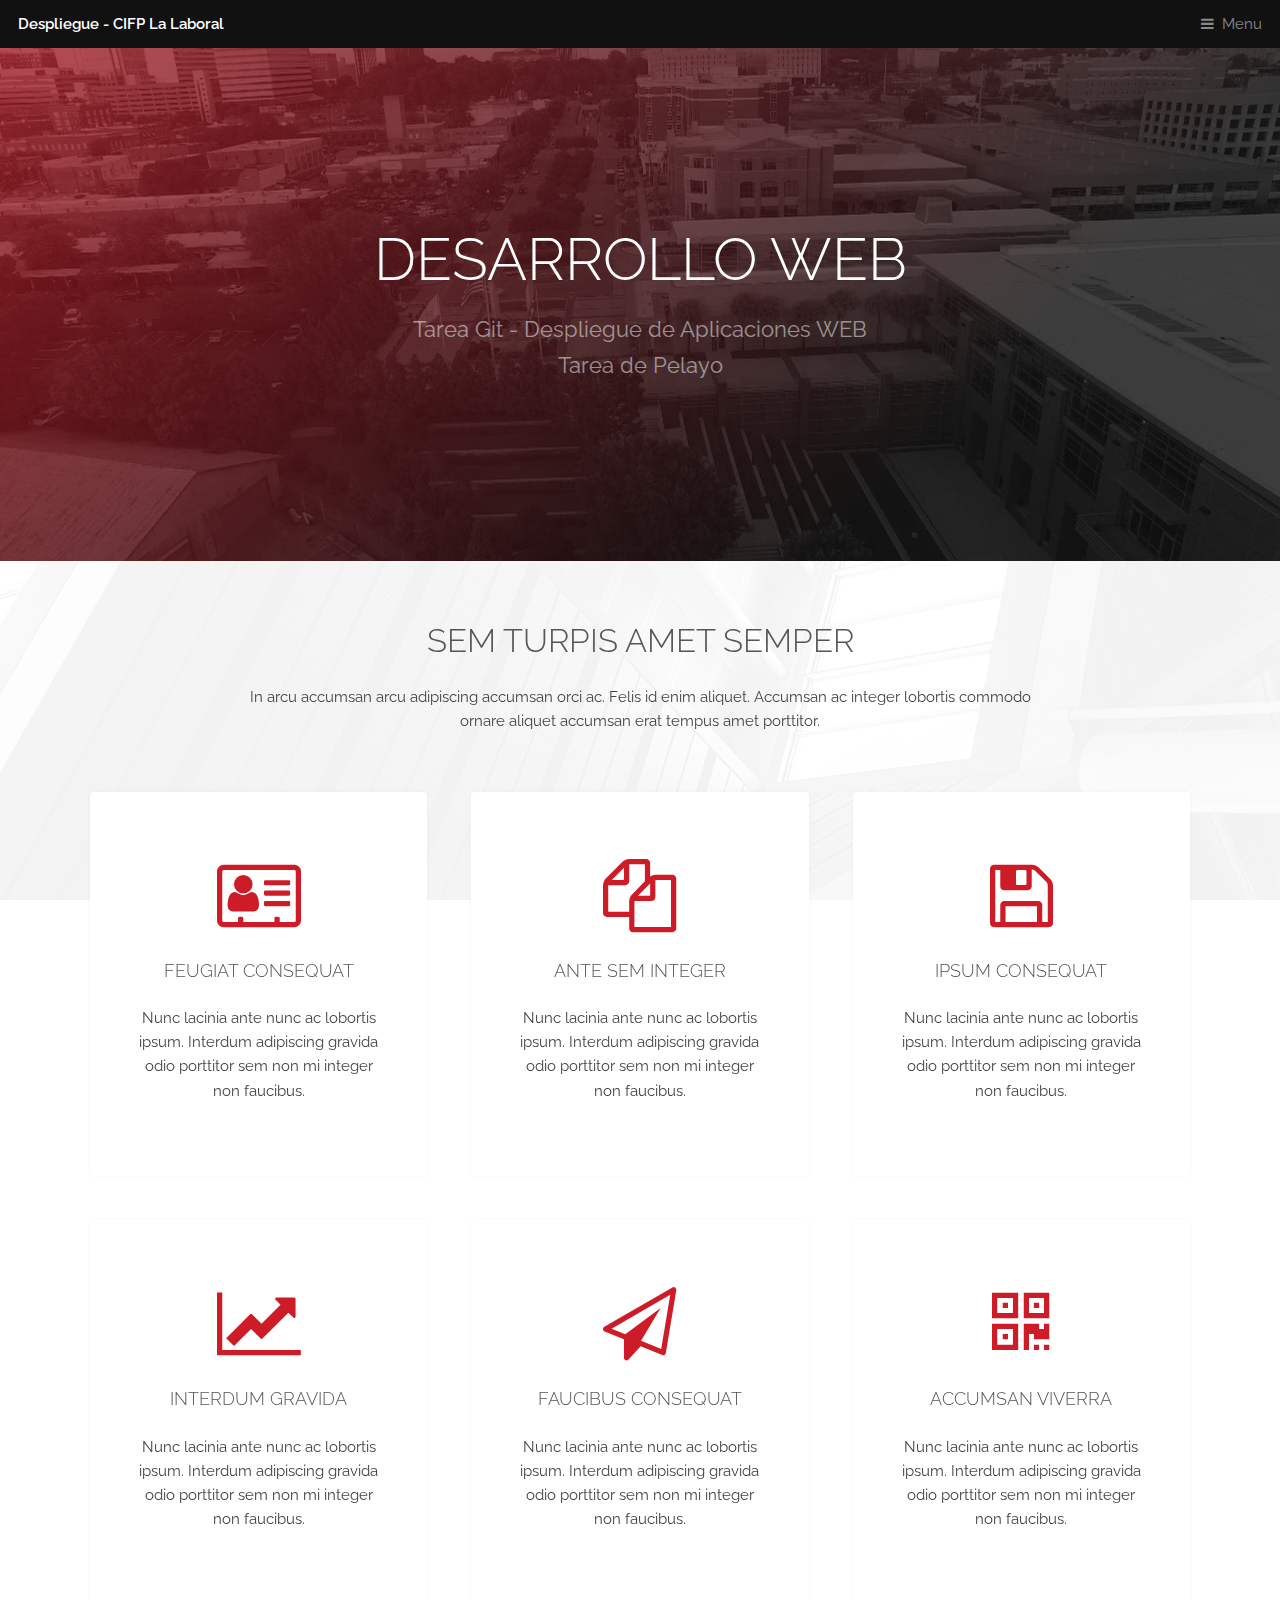
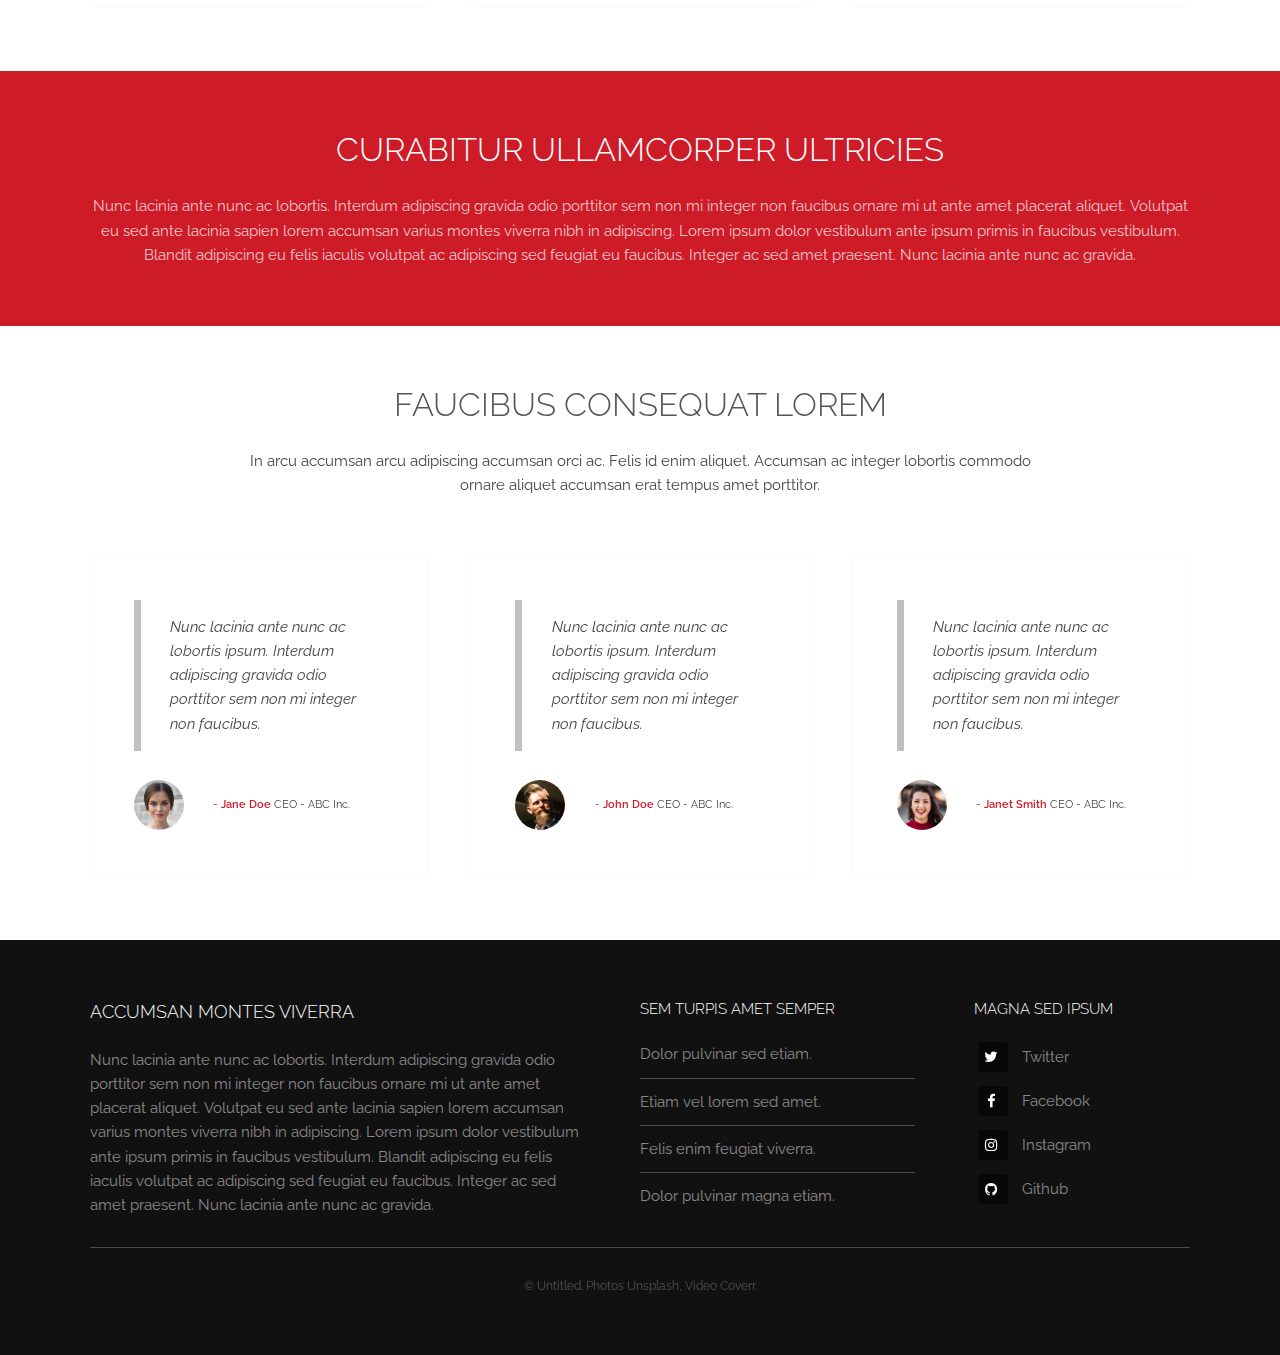
==== commit c6f5deda: "Cambiado fichero ejemplo" ====
--- a/index.html
+++ b/index.html
@@ -28,8 +28,8 @@
 	<nav id="menu">
 		<ul class="links">
 			<li><a href="index.html">Home</a></li>
-			<li><a href="elements.html">Elements</a></li>
-			<li><a href="generic.html">Ejemplo</a></li>
+			<li><a href="#">Elements</a></li>
+			<li><a href="ejemplo.html">Ejemplo</a></li>
 		</ul>
 	</nav>
 
@@ -37,8 +37,8 @@
 	<section id="banner">
 		<div class="inner">
 			<h1>DESARROLLO WEB</h1>
-			<p>A responsive business oriented template with a video background<br />
-					designed by <a href="https://templated.co/">TEMPLATED</a> and released under the Creative Commons License.</p>
+			<p>Tarea Git - Despliegue de Aplicaciones WEB<br />
+					Tarea de Pelayo</p>
 		</div>
 		<video autoplay loop muted playsinline src="images/banner.mp4"></video>
 	</section>
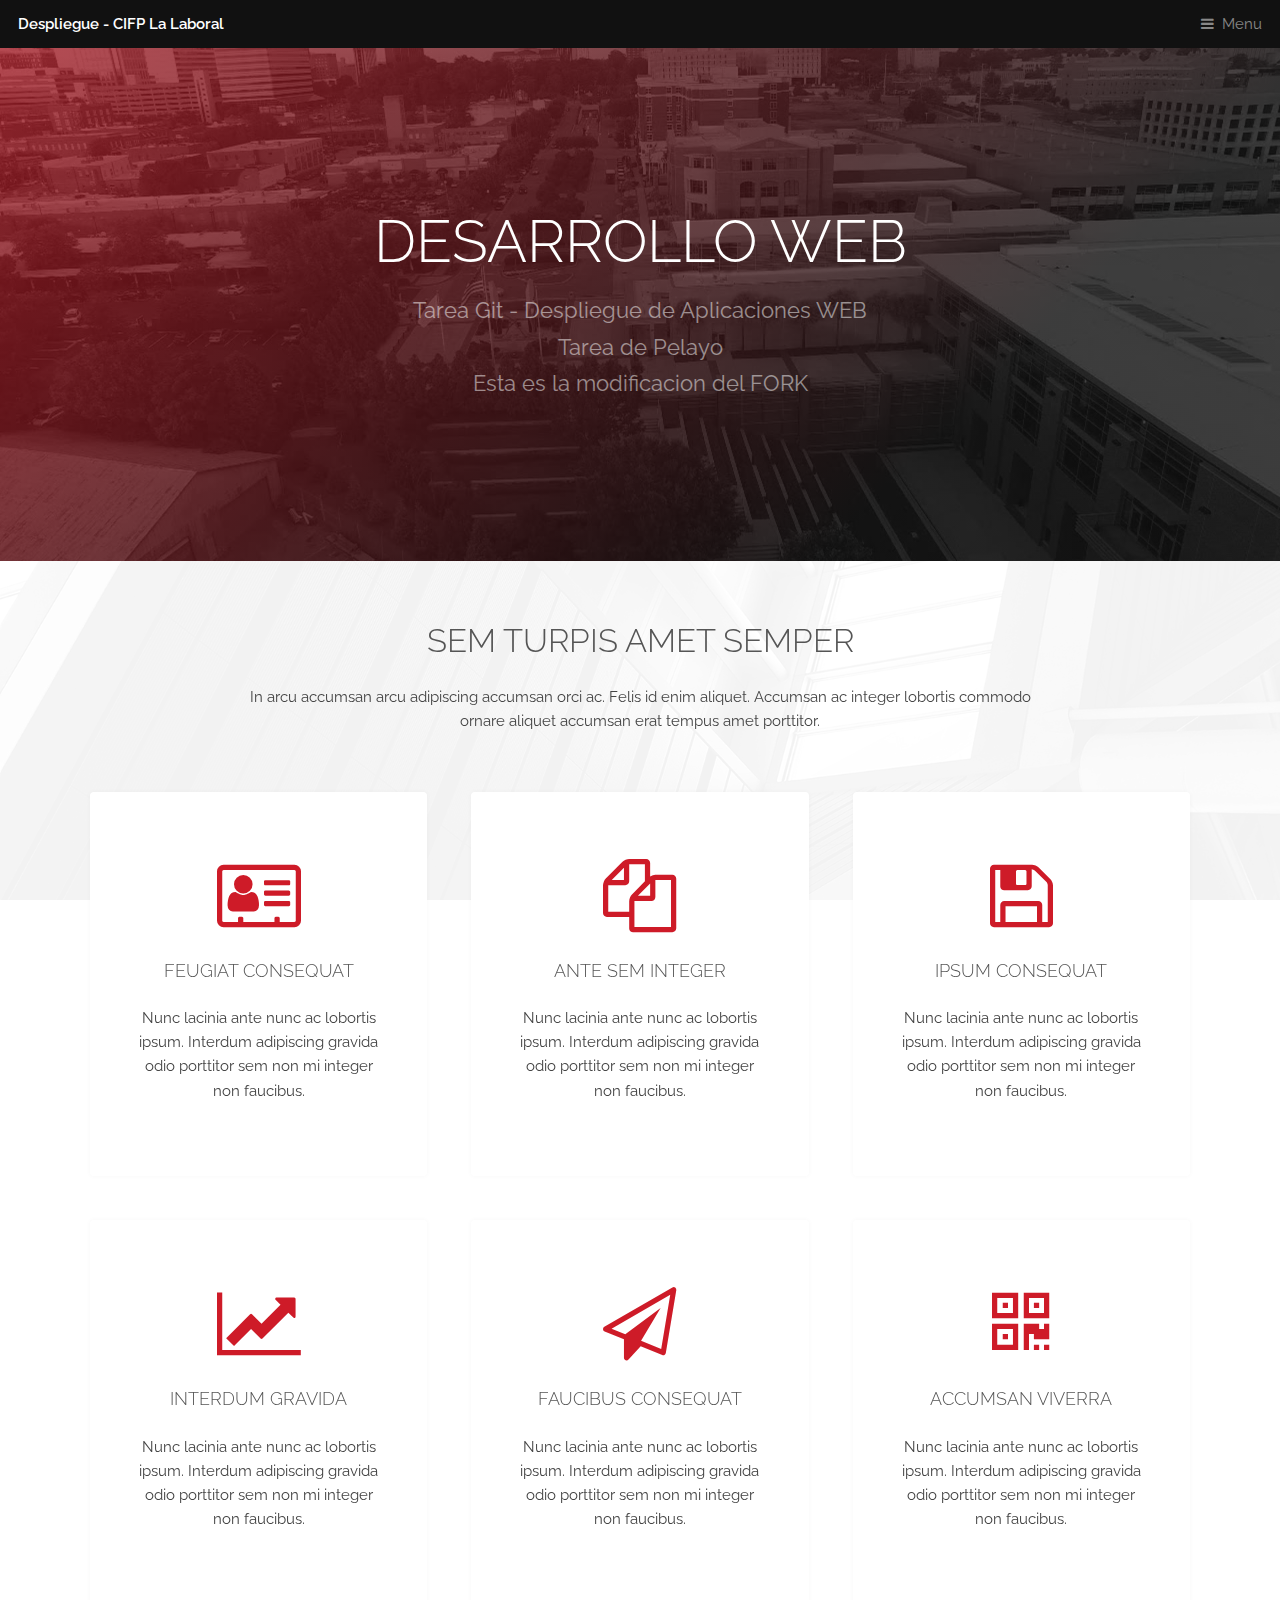
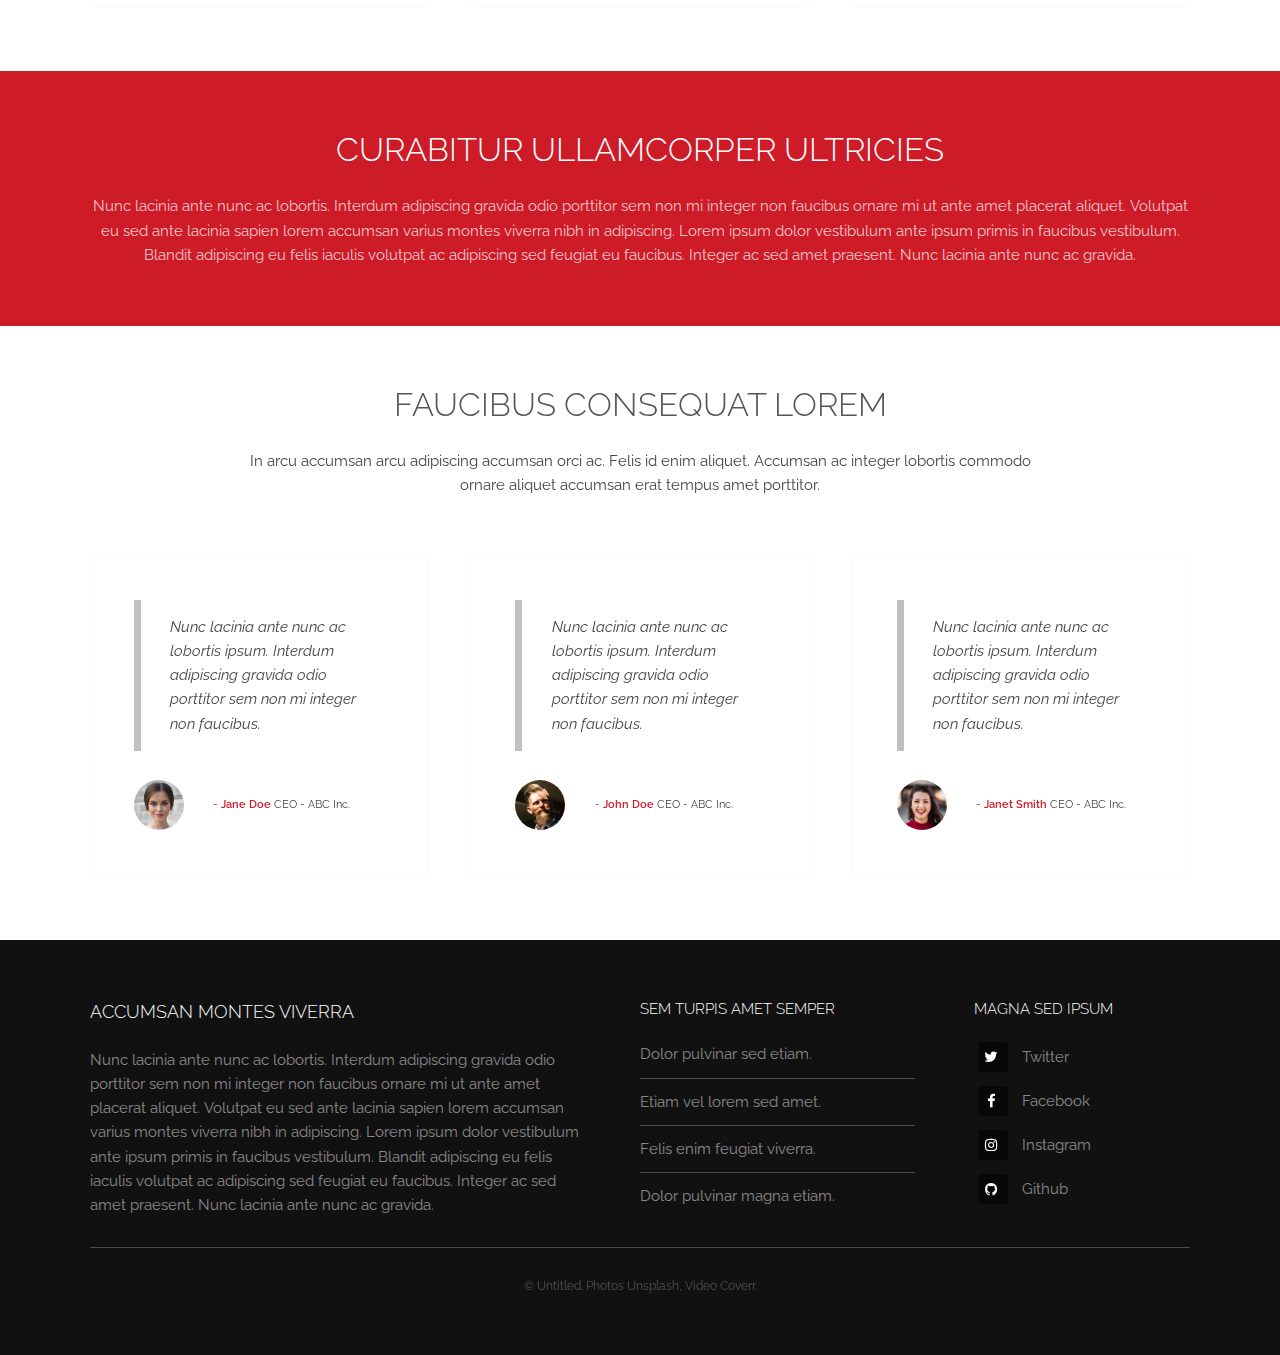
==== commit 45039162: "Merge pull request #1 from CroquetaDeCalamares/master" ====
--- a/index.html
+++ b/index.html
@@ -6,11 +6,11 @@
 -->
 <html>
 <head>
-	<title>Despliegue - CIFP La Laboral by TEMPLATED</title>
+	<title>Ejercicio 2 - Parte 2</title>
 	<meta charset="utf-8" />
-	<meta name="viewport" content="width=device-width, initial-scale=1, user-scalable=no" />
-	<meta name="description" content="" />
-	<meta name="keywords" content="" />
+	<meta name="viewport"/>
+	<meta name="description"/>
+	<meta name="keywords"/>
 	<link rel="stylesheet" href="assets/css/main.css" />
 </head>
 
@@ -28,7 +28,7 @@
 	<nav id="menu">
 		<ul class="links">
 			<li><a href="index.html">Home</a></li>
-			<li><a href="#">Elements</a></li>
+			<li><a href="articulo.html">Articulo</a></li>
 			<li><a href="ejemplo.html">Ejemplo</a></li>
 		</ul>
 	</nav>
@@ -38,7 +38,8 @@
 		<div class="inner">
 			<h1>DESARROLLO WEB</h1>
 			<p>Tarea Git - Despliegue de Aplicaciones WEB<br />
-					Tarea de Pelayo</p>
+					Tarea de Pelayo <br/>
+				Esta es la modificacion del FORK</p>
 		</div>
 		<video autoplay loop muted playsinline src="images/banner.mp4"></video>
 	</section>
